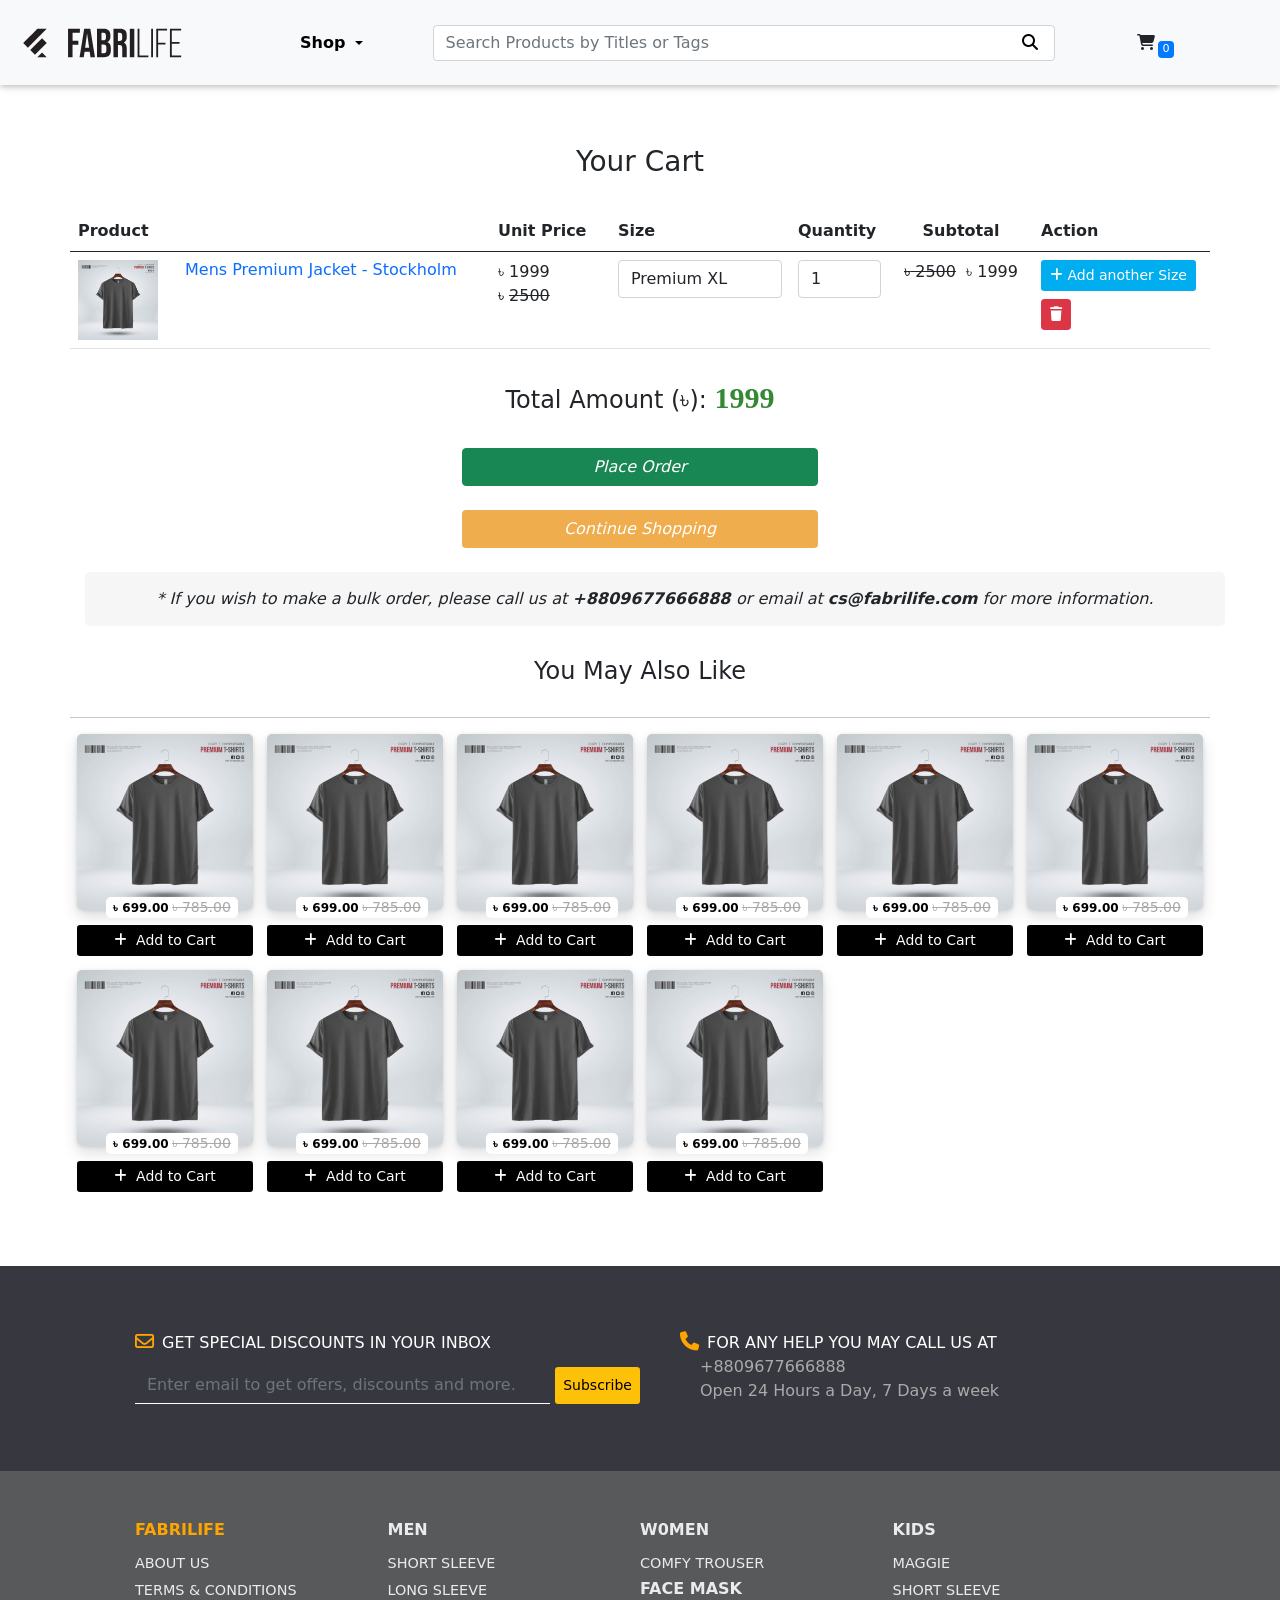
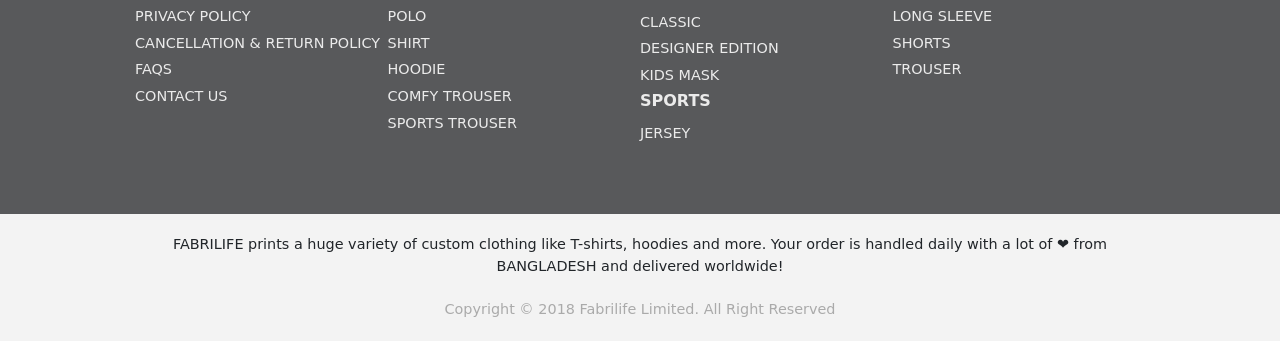
==== cart.html @ a07b7080 "my first project" ====
<!DOCTYPE html>
<html lang="en">
<head>
    <meta charset="UTF-8">
    <meta name="viewport" content="width=device-width, initial-scale=1.0">
    <link rel="stylesheet" href="css/bootstrap.min.css">
    <link rel="stylesheet" href="css/all.min.css">
    <link rel="stylesheet" href="css/style.css">
    <title>Cart</title>
</head>
<body>
    <nav class="navbar navbar-expand-lg navbar-light bg-light">
        <div class="container-fluid">
          <a class="navbar-brand" href="index.html"><img src="Images/fabrilife.svg" alt="logo" width="180px" height="36px"></a>
          <button class="navbar-toggler" type="button" data-bs-toggle="collapse" data-bs-target="#navbarSupportedContent" aria-controls="navbarSupportedContent" aria-expanded="false" aria-label="Toggle navigation">
            <span class="navbar-toggler-icon"></span>
          </button>
          <div class="collapse navbar-collapse" id="navbarSupportedContent">
            <ul class="navbar-nav me-auto mb-2 mb-lg-0">              
              <li class="nav-item dropdown active" >
                <a class="nav-link dropdown-toggle" href="#" id="navbarDropdown" role="button" data-bs-toggle="dropdown" aria-expanded="false">
                    Shop
                </a>
                <ul class="dropdown-menu" aria-labelledby="navbarDropdown">
                    <div class="d-flex">
                        <li>
                          <ul>
                              <li>abcd</li>
                              <li>efgh</li>
                              <li>ijkl</li>
                              <li>mnop</li>
                          </ul>
                        </li>
                        <li style="background-color: #f7f7f7;">
                          <ul>
                              <li>abcd</li>
                              <li>efgh</li>
                              <li>ijkl</li>
                              <li>mnop</li>
                          </ul>
                        </li>
                        <li>
                          <ul>
                              <li>abcd</li>
                              <li>efgh</li>
                              <li>ijkl</li>
                              <li>mnop</li>
                          </ul>
                        </li>
                        <li style="background-color: #f7f7f7;">
                          <ul>
                              <li>abcd</li>
                              <li>efgh</li>
                              <li>ijkl</li>
                              <li>mnop</li>
                          </ul>
                        </li>
                    </div>
                </ul>
              </li>
            </ul>
            <form class="d-flex">
              <input class="form-control me-2" type="search" placeholder="Search Products by Titles or Tags" aria-label="Search">
              <button class="border-0 bg-transparent" type="submit"><i class="fa-solid fa-magnifying-glass"></i></button>
            </form>            
            <button class="btn" type="button"><i class="fa-solid fa-cart-shopping"></i> <span>0</span></button>
          </div>
        </div>
    </nav>
    <section id="cart">
        <div class="container">
            <h3 style="text-align:center;">Your Cart</h3>
            <br>
            <div class="row">
                <table class="cart-table table table-hover table-condensed">
                    <thead>
                        <tr>
                            <th style="width:35%">Product</th>
                            <th style="width:10%">Unit Price</th>
                            <th style="width:15%">Size</th>
                            <th style="width:8%">Quantity</th>
                            <th style="width:12%" class="text-center">Subtotal</th>
                            <th style="width:10%">Action</th>
                        </tr>
                    </thead>
                    <tbody>                                            
                        <tr class="new-designed-element" style="position:relative">
                            <td data-th="Product">
                                <div class="row">
                                    <div class="col-sm-3 xs-product-photo product-photo">
                                        <img class="img-responsive" src="Images/61507e01f2680-square.jpg" width="80" style="background-color:#FFFFFF;">
                                    </div>
                                    <div class="col-sm-9">
                                        <a href=""><h6 class="nomargin" style="text-wrap: wrap;">Mens Premium Jacket - Stockholm</h6></a>
                                    </div>
                                </div>
                            </td>
                            <td data-th="Price" class="Price price-container">
                                <span class="pull-right">৳ 1999</span>
                                <div class="pull-right">
                                    <span style="color:#000">৳</span>
                                    <span style="text-decoration: line-through;" class="cart_item_regular_price">2500</span>
                                    &nbsp;
                                </div>
                            </td>
                            <td data-th="Size">
                                <select class="form-control cartinput-size-select" onchange="updateCart(event);">                                
                                    <option value="M">Premium M</option>
                                    <option value="L">Premium L</option>
                                    <option value="XL" selected="">Premium XL</option>
                                    <option value="2XL">Premium 2XL</option>
                                </select>
                            </td>
                            <td data-th="Quantity">
                                <input type="number" class="form-control cartinput-quantity" onchange="updateCart(event);" value="1">                                
                            </td>
                            <td data-th="Subtotal" class="text-center subtotal-container">
                                <span class="cart_regular_price_field" style="text-decoration: line-through;"><span style="color:#000">৳</span> 2500</span>&nbsp;
                                <span class="cartinput-price">৳ 1999</span>
                            </td>
                            <td class="actions" data-th="">
                                <button class="btn btn-sm cart-buttons products-cart-button mb-2" style="background: #00aeef; color: #FFF; text-wrap: nowrap;"><i class="fa fa-plus"></i> Add another Size </button>
                                <button class="btn btn-danger btn-sm cart-buttons"><i class="fa fa-trash"></i></button>
                            </td>
                        </tr>
                    </tbody>
                </table>
                <div style="text-align:center;">
                    <div>
                        <h4 style="padding-top: 15px;">Total Amount (৳): <del class="prev-total"></del>
                            <span class="checkout-total">1999</span>
                        </h4>
                    </div>
                    <br>
                    <div class="row">
                    <div class="col-sm-4"></div>
                    <div class="col-sm-4">
                    <button type="button" name="button" class="btnproceed btn btn-block btn-success" onclick="popupmodal()">Place Order</button>
                                            <br>
                    <a href="/shop" class="btn btn-block text-white" style="background-color: #f0ad4e;" role="button">Continue  Shopping</a>
                    </div>
                    <div class="col-sm-4"></div>
                    </div>
                </div>
                <br>
                <p class="mt-4" style="font-style:italic;text-align:center; margin: 15px; padding: 15px; background:#f6f6f6; border: 0px solid; border-radius:5px;">* If you wish to make a bulk order, please call us at <span style="font-weight:bold">+8809677666888 </span> or email
                    at <span style="font-weight:bold">cs@fabrilife.com</span> for more information.
                </p><p>
                
                </p>
                <div class="row">
                  <div class="alert-container col-sm-12" style="position:fixed; left:calc(50% - 43%); top: 18%; width:85%"></div>
                </div>
                
            </div>

        </div>
    </section>
    <section id="youMayAlsoKnow">
        <div class="container">
            <div class="row">
                <h4 class="mb-3" style="text-align: center;">You May Also Like</h4>
                <hr class="my-3">
                <div class="col-xl-2 col-lg-3 col-md-4 col-sm-3 col-xs-6">                
                    <div class="home-product">
                        <a class="product-link" href="">
                            <img src="Images/61507e01f2680-square.jpg" width="100%">
                        </a>
                        <div class="product-price">
                            <div>
                                <strong>৳ 699.00</strong> <strike>৳
                                785.00</strike>
                            </div>
                        </div>
                    </div>
                    <button class="add2cartModal related_product_view btn btn-black btn-sm" style="margin-top: 15px; width: 100%" href="/product/71874-mens-urban-edition-premium-full-sleeve-t-shirt-darkness" data-photo="/products/61c08e8cf2cbf-square.jpg" data-productid="71874" data-color="#ffffff" data-title="Mens Urban Edition Premium Full Sleeve T-shirt - Darkness" data-sizes="[&quot;M&quot;,&quot;L&quot;,&quot;XL&quot;,&quot;2XL&quot;]"><i class="fa fa-plus"></i>&nbsp; Add to Cart</button>
                </div>
                <div class="col-xl-2 col-lg-3 col-md-4 col-sm-3 col-xs-6">                
                    <div class="home-product">
                        <a class="product-link" href="">
                            <img src="Images/61507e01f2680-square.jpg" width="100%">
                        </a>
                        <div class="product-price">
                            <div>
                                <strong>৳ 699.00</strong> <strike>৳
                                785.00</strike>
                            </div>
                        </div>
                    </div>
                    <button class="add2cartModal related_product_view btn btn-black btn-sm" style="margin-top: 15px; width: 100%" href="/product/71874-mens-urban-edition-premium-full-sleeve-t-shirt-darkness" data-photo="/products/61c08e8cf2cbf-square.jpg" data-productid="71874" data-color="#ffffff" data-title="Mens Urban Edition Premium Full Sleeve T-shirt - Darkness" data-sizes="[&quot;M&quot;,&quot;L&quot;,&quot;XL&quot;,&quot;2XL&quot;]"><i class="fa fa-plus"></i>&nbsp; Add to Cart</button>
                </div>
                <div class="col-xl-2 col-lg-3 col-md-4 col-sm-3 col-xs-6">                
                    <div class="home-product">
                        <a class="product-link" href="">
                            <img src="Images/61507e01f2680-square.jpg" width="100%">
                        </a>
                        <div class="product-price">
                            <div>
                                <strong>৳ 699.00</strong> <strike>৳
                                785.00</strike>
                            </div>
                        </div>
                    </div>
                    <button class="add2cartModal related_product_view btn btn-black btn-sm" style="margin-top: 15px; width: 100%" href="/product/71874-mens-urban-edition-premium-full-sleeve-t-shirt-darkness" data-photo="/products/61c08e8cf2cbf-square.jpg" data-productid="71874" data-color="#ffffff" data-title="Mens Urban Edition Premium Full Sleeve T-shirt - Darkness" data-sizes="[&quot;M&quot;,&quot;L&quot;,&quot;XL&quot;,&quot;2XL&quot;]"><i class="fa fa-plus"></i>&nbsp; Add to Cart</button>
                </div>
                <div class="col-xl-2 col-lg-3 col-md-4 col-sm-3 col-xs-6">                
                    <div class="home-product">
                        <a class="product-link" href="">
                            <img src="Images/61507e01f2680-square.jpg" width="100%">
                        </a>
                        <div class="product-price">
                            <div>
                                <strong>৳ 699.00</strong> <strike>৳
                                785.00</strike>
                            </div>
                        </div>
                    </div>
                    <button class="add2cartModal related_product_view btn btn-black btn-sm" style="margin-top: 15px; width: 100%" href="/product/71874-mens-urban-edition-premium-full-sleeve-t-shirt-darkness" data-photo="/products/61c08e8cf2cbf-square.jpg" data-productid="71874" data-color="#ffffff" data-title="Mens Urban Edition Premium Full Sleeve T-shirt - Darkness" data-sizes="[&quot;M&quot;,&quot;L&quot;,&quot;XL&quot;,&quot;2XL&quot;]"><i class="fa fa-plus"></i>&nbsp; Add to Cart</button>
                </div>
                <div class="col-xl-2 col-lg-3 col-md-4 col-sm-3 col-xs-6">                
                    <div class="home-product">
                        <a class="product-link" href="">
                            <img src="Images/61507e01f2680-square.jpg" width="100%">
                        </a>
                        <div class="product-price">
                            <div>
                                <strong>৳ 699.00</strong> <strike>৳
                                785.00</strike>
                            </div>
                        </div>
                    </div>
                    <button class="add2cartModal related_product_view btn btn-black btn-sm" style="margin-top: 15px; width: 100%" href="/product/71874-mens-urban-edition-premium-full-sleeve-t-shirt-darkness" data-photo="/products/61c08e8cf2cbf-square.jpg" data-productid="71874" data-color="#ffffff" data-title="Mens Urban Edition Premium Full Sleeve T-shirt - Darkness" data-sizes="[&quot;M&quot;,&quot;L&quot;,&quot;XL&quot;,&quot;2XL&quot;]"><i class="fa fa-plus"></i>&nbsp; Add to Cart</button>
                </div>
                <div class="col-xl-2 col-lg-3 col-md-4 col-sm-3 col-xs-6">                
                    <div class="home-product">
                        <a class="product-link" href="">
                            <img src="Images/61507e01f2680-square.jpg" width="100%">
                        </a>
                        <div class="product-price">
                            <div>
                                <strong>৳ 699.00</strong> <strike>৳
                                785.00</strike>
                            </div>
                        </div>
                    </div>
                    <button class="add2cartModal related_product_view btn btn-black btn-sm" style="margin-top: 15px; width: 100%" href="/product/71874-mens-urban-edition-premium-full-sleeve-t-shirt-darkness" data-photo="/products/61c08e8cf2cbf-square.jpg" data-productid="71874" data-color="#ffffff" data-title="Mens Urban Edition Premium Full Sleeve T-shirt - Darkness" data-sizes="[&quot;M&quot;,&quot;L&quot;,&quot;XL&quot;,&quot;2XL&quot;]"><i class="fa fa-plus"></i>&nbsp; Add to Cart</button>
                </div>
                <div class="col-xl-2 col-lg-3 col-md-4 col-sm-3 col-xs-6">                
                    <div class="home-product">
                        <a class="product-link" href="">
                            <img src="Images/61507e01f2680-square.jpg" width="100%">
                        </a>
                        <div class="product-price">
                            <div>
                                <strong>৳ 699.00</strong> <strike>৳
                                785.00</strike>
                            </div>
                        </div>
                    </div>
                    <button class="add2cartModal related_product_view btn btn-black btn-sm" style="margin-top: 15px; width: 100%" href="/product/71874-mens-urban-edition-premium-full-sleeve-t-shirt-darkness" data-photo="/products/61c08e8cf2cbf-square.jpg" data-productid="71874" data-color="#ffffff" data-title="Mens Urban Edition Premium Full Sleeve T-shirt - Darkness" data-sizes="[&quot;M&quot;,&quot;L&quot;,&quot;XL&quot;,&quot;2XL&quot;]"><i class="fa fa-plus"></i>&nbsp; Add to Cart</button>
                </div>
                <div class="col-xl-2 col-lg-3 col-md-4 col-sm-3 col-xs-6">                
                    <div class="home-product">
                        <a class="product-link" href="">
                            <img src="Images/61507e01f2680-square.jpg" width="100%">
                        </a>
                        <div class="product-price">
                            <div>
                                <strong>৳ 699.00</strong> <strike>৳
                                785.00</strike>
                            </div>
                        </div>
                    </div>
                    <button class="add2cartModal related_product_view btn btn-black btn-sm" style="margin-top: 15px; width: 100%" href="/product/71874-mens-urban-edition-premium-full-sleeve-t-shirt-darkness" data-photo="/products/61c08e8cf2cbf-square.jpg" data-productid="71874" data-color="#ffffff" data-title="Mens Urban Edition Premium Full Sleeve T-shirt - Darkness" data-sizes="[&quot;M&quot;,&quot;L&quot;,&quot;XL&quot;,&quot;2XL&quot;]"><i class="fa fa-plus"></i>&nbsp; Add to Cart</button>
                </div>
                <div class="col-xl-2 col-lg-3 col-md-4 col-sm-3 col-xs-6">                
                    <div class="home-product">
                        <a class="product-link" href="">
                            <img src="Images/61507e01f2680-square.jpg" width="100%">
                        </a>
                        <div class="product-price">
                            <div>
                                <strong>৳ 699.00</strong> <strike>৳
                                785.00</strike>
                            </div>
                        </div>
                    </div>
                    <button class="add2cartModal related_product_view btn btn-black btn-sm" style="margin-top: 15px; width: 100%" href="/product/71874-mens-urban-edition-premium-full-sleeve-t-shirt-darkness" data-photo="/products/61c08e8cf2cbf-square.jpg" data-productid="71874" data-color="#ffffff" data-title="Mens Urban Edition Premium Full Sleeve T-shirt - Darkness" data-sizes="[&quot;M&quot;,&quot;L&quot;,&quot;XL&quot;,&quot;2XL&quot;]"><i class="fa fa-plus"></i>&nbsp; Add to Cart</button>
                </div>
                <div class="col-xl-2 col-lg-3 col-md-4 col-sm-3 col-xs-6">                
                    <div class="home-product">
                        <a class="product-link" href="">
                            <img src="Images/61507e01f2680-square.jpg" width="100%">
                        </a>
                        <div class="product-price">
                            <div>
                                <strong>৳ 699.00</strong> <strike>৳
                                785.00</strike>
                            </div>
                        </div>
                    </div>
                    <button class="add2cartModal related_product_view btn btn-black btn-sm" style="margin-top: 15px; width: 100%" href="/product/71874-mens-urban-edition-premium-full-sleeve-t-shirt-darkness" data-photo="/products/61c08e8cf2cbf-square.jpg" data-productid="71874" data-color="#ffffff" data-title="Mens Urban Edition Premium Full Sleeve T-shirt - Darkness" data-sizes="[&quot;M&quot;,&quot;L&quot;,&quot;XL&quot;,&quot;2XL&quot;]"><i class="fa fa-plus"></i>&nbsp; Add to Cart</button>
                </div>
            </div>
        </div>
    </section>
    

    <footer>
        <div class="footer-container mt-4">
            <div id="footer" class="container-fluid no-margin-padding">
              <div class="row newsletter">
                  <div class="ftbl d-flex">
                      <div class="col-md-6 text-center">
                          <div class="pull-left">
                              <div class="ftbl-text"><i class="fa fa-envelope-o"></i>GET SPECIAL DISCOUNTS IN YOUR INBOX</div>
                              <div class="form-inline pull-left newsletter-form">
                                <input class="form-control mail-subscribe email-submit-input" type="email" name="email" placeholder="Enter email to get offers, discounts and more." required="">
                                <button class="btn btn-sm btn-warning mail-subscribe-btn" type="submit">Subscribe</button>
                              </div>
                          </div>
                      </div>
                      <div class="col-md-6 text-center">
                          <div class="pull-left">
                              <div class="ftbl-text"><i class="fa fa-phone"></i>FOR ANY HELP YOU MAY CALL US AT</div>
                              <div style="text-align: left; color: #aaa; margin-left: 20px">
                                +8809677666888<br>
                                Open 24 Hours a Day, 7 Days a week
                              </div>
                          </div>
                      </div>
                  </div>
              </div>
              <div class="row footer_menu_item">
                  <div class="ftbl">
                      <div class="col-lg-3 col-md-6 col-sm-12 text-left">
                          <div style=" color: orange">FABRILIFE</div>
                          <li class="sub-item-list"><a class="no-style-link" href="/user-specification">ABOUT US</a></li>
                          <li class="sub-item-list"><a class="no-style-link" href="/terms">TERMS &amp; CONDITIONS</a></li>
                          <li class="sub-item-list"><a class="no-style-link" href="/privacy-policy">PRIVACY POLICY</a></li>
                          <li class="sub-item-list"><a class="no-style-link" href="/refund-policy">CANCELLATION &amp; RETURN POLICY</a></li>
                          <li class="sub-item-list"><a class="no-style-link" href="/faq">FAQS</a></li>
                          <li class="sub-item-list"><a class="no-style-link" href="/contact-us">CONTACT US</a></li>
                          <!-- <ul style="margin: 0px; padding: 15px 0 0 0;">
                              <li class="text-center" style="list-style:none; display: inline-block; background: #000; border-radius: .7rem; width: 1.4rem; height: 1.4rem;">
                                  <a class="fabrilife_social" style="color: white;" href="https://www.facebook.com/fabrilife" title="Facebook">
                                     <i class="fa fa-facebook"></i>
                                 </a>
                              </li>
                              <li class="text-center" style="list-style:none; display: inline-block; background: #000; border-radius: .7rem; width: 1.4rem; height: 1.4rem;">
                                  <a class="fabrilife_social" style="color: white;" href="https://twitter.com/fabrilife" title="Twitter">
                                     <i class="fa fa-twitter"></i>
                                 </a>
                              </li>
                              <li class="text-center" style="list-style:none; display: inline-block; background: #000; border-radius: .7rem; width: 1.4rem; height: 1.4rem;">
                                  <a class="fabrilife_social" style="color: white;" href="https://www.youtube.com/channel/UCLooFQFh-FJvbMKIBXQszxQ" title="Google Plus">
                                     <i class="fa fa-youtube"></i>
                                  </a>
                              </li>
                              <li class="text-center" style="list-style:none; display: inline-block; background: #000; border-radius: .7rem; width: 1.4rem; height: 1.4rem;">
                                  <a class="fabrilife_social" style="color: white;" href="https://www.instagram.com/fabrilife" title="Instagram">
                                     <i class="fa fa-instagram"></i>
                                 </a>
                              </li>
                              <li class="text-center" style="list-style:none; display: inline-block; background: #000; border-radius: .7rem; width: 1.4rem; height: 1.4rem;">
                                 <a class="fabrilife_social" style="color: white;" href="https://www.pinterest.com/shajgoj/?eq=shajgoj&amp;etslf=4683" title="Pinterest">
                                    <i class="fa fa-pinterest-p"></i>
                                </a>
                              </li>
                          </ul> -->
                      </div>
                      <div class="col-lg-3 col-md-6 col-sm-12 text-left">
                          <div>MEN</div>
                          <li class="sub-item-list"><a class="no-style-link" href="https://fabrilife.com/shop?refinementList%5Bcats%5D%5B0%5D=Mens%20%3E%20Half%20Sleeve%20T-shirt">SHORT SLEEVE</a></li>
                          <li class="sub-item-list"><a class="no-style-link" href="https://fabrilife.com/shop?refinementList%5Bcats%5D%5B0%5D=Mens%20%3E%20Full%20Sleeve%20T-shirt">LONG SLEEVE</a></li>
                          <li class="sub-item-list"><a class="no-style-link" href="https://fabrilife.com/shop?refinementList%5Bcats%5D%5B0%5D=Mens%20%3E%20Polo%20T-shirt">POLO</a></li>
                          <li class="sub-item-list"><a class="no-style-link" href="https://fabrilife.com/shop?refinementList%5Bcats%5D%5B0%5D=Mens%20%3E%20Shirt">SHIRT</a></li>
                          <li class="sub-item-list"><a class="no-style-link" href="https://fabrilife.com/shop?refinementList%5Bcats%5D%5B0%5D=Mens%20%3E%20Hoodie">HOODIE</a></li>
                          <li class="sub-item-list"><a class="no-style-link" href="https://fabrilife.com/shop?refinementList%5Bcats%5D%5B0%5D=Mens%20%3E%20Comfy%20Trouser">COMFY TROUSER</a></li>
                          <li class="sub-item-list"><a class="no-style-link" href="https://fabrilife.com/shop?refinementList%5Bcats%5D%5B0%5D=Mens%20%3E%20Sports%20Trouser">SPORTS TROUSER</a></li>
                      </div>
                      <div class="col-lg-3 col-md-6 col-sm-12 text-left">
                          <div>W0MEN</div>
                          <li class="sub-item-list"><a class="no-style-link" href="https://fabrilife.com/shop?refinementList%5Bcats%5D%5B0%5D=Womens%20%3E%20Comfy%20Trouser">COMFY TROUSER</a></li>
                          <div style="font-weight: bold; font-size: 1rem;">FACE MASK</div>
                          <li class="sub-item-list"><a class="no-style-link" href="https://fabrilife.com/shop?refinementList%5Bcats%5D%5B0%5D=Face%20Mask%20%3E%20Professional%207%20Layer%20Mask">CLASSIC</a></li>
                          <li class="sub-item-list"><a class="no-style-link" href="https://fabrilife.com/shop?refinementList%5Bcats%5D%5B0%5D=Face%20Mask%20%3E%20Womens%20Designer%20Edition">DESIGNER EDITION</a></li>
                          <li class="sub-item-list"><a class="no-style-link" href="https://fabrilife.com/shop?refinementList%5Bcats%5D%5B0%5D=Face%20Mask%20%3E%20Kids%20Mask">KIDS MASK</a></li>
                          <div style="font-weight: bold; font-size: 1rem;">SPORTS</div>
                          <li class="sub-item-list"><a class="no-style-link" href="https://fabrilife.com/shop?refinementList%5Bcats%5D%5B0%5D=Mens%20%3E%20Half%20Sleeve%20T-shirt%20%3E%20Sports">JERSEY</a></li>
                      </div>
                      <div class="col-lg-3 col-md-6 col-sm-12 text-left">
                          <div>KIDS</div>
                          <li class="sub-item-list"><a class="no-style-link" href="https://fabrilife.com/shop?refinementList%5Bcats%5D%5B0%5D=Kids%20%3E%20Maggie">MAGGIE</a></li>
                          <li class="sub-item-list"><a class="no-style-link" href="https://fabrilife.com/shop?refinementList%5Bcats%5D%5B0%5D=Kids%20%3E%20Half%20Sleeve%20T-shirt">SHORT SLEEVE</a></li>
                          <li class="sub-item-list"><a class="no-style-link" href="https://fabrilife.com/shop?refinementList%5Bcats%5D%5B0%5D=Kids%20%3E%20Full%20Sleeve%20T-shirt">LONG SLEEVE</a></li>
                          <li class="sub-item-list"><a class="no-style-link" href="https://fabrilife.com/shop?refinementList%5Bcats%5D%5B0%5D=Kids%20%3E%20Shorts">SHORTS</a></li>
                          <li class="sub-item-list"><a class="no-style-link" href="https://fabrilife.com/shop?refinementList%5Bcats%5D%5B0%5D=Kids%20%3E%20Trouser">TROUSER</a></li>
                      </div>
                  </div>
              </div>
              <div class="row copyright">
                  <div class="title">
                      FABRILIFE prints a huge variety of custom clothing like T-shirts, hoodies and more. Your order is handled daily with a lot of ❤️️ from BANGLADESH and delivered worldwide!
                      <br>
                      <br>
                      <div>Copyright © 2018 Fabrilife Limited. All Right Reserved</div>
                  </div>
              </div>
            </div>
          </div>
    </footer>
</body>
</html>
---- css/style.css ----
@import url('https://fonts.googleapis.com/css2?family=Fjalla+One&display=swap');
@import url('https://fonts.googleapis.com/css2?family=Rajdhani:wght@300;400;500;600;700&display=swap');
*{
    padding: 0;
    margin: 0;
    box-sizing: border-box;
    
}
a{
    text-decoration: none;
}
li{
    list-style: none;
}
ul{
    padding: 0;
    list-style-type: none;
}
img{
    vertical-align: middle;
}
nav{
    height: 85px;
    box-shadow: 0 0 8px 0 rgba(0,0,0,.4);
    position: fixed;
    z-index: 1000;

    & form.d-flex{
        width: 630px;
        height: 36px;
    }
    & .container-fluid {

        & #navbarSupportedContent {
            justify-content: space-between;            
            & ul{
                margin-right: unset !important;
                & .dropdown .dropdown-toggle {
                    font-size: 1rem;
                    font-weight: bold;
                    color: black;
                    &::after{
                        vertical-align: middle;
                    }
                }
                & .dropdown-menu {top: 60px;}
                & .dropdown-menu li{
                    min-width: 150px;
                    line-height: 16px;
                    padding: 10px 15px;
                    
                    & ul li{
                        padding: 6px 0;
                        &:hover{
                            color: #04aeef;                            
                        }
                        &:first-child {
                            color: #222;
                            text-transform: uppercase;
                            font-weight: 500;
                            padding: 6px 0;
                            font-size: 15px;
                            &:hover{
                                color: #04aeef;                            
                            }
                        }
                    }
                }
            }
            & form {
                position: relative;
                & button {
                    position: absolute;
                    right: 25px;
                    top: 50%;
                    transform: translateY(-50%);
                }
            } 
            & button.btn {
                margin-right: 100px;
                position: relative;
                &
                span {
                    background: #007bff;
                    font-size: .7rem;
                    color: white;
                    padding: 0rem .4em;
                    border-radius: .25rem;
                    right: -7px;
                    position: absolute;
                    bottom: 3px;
                }
            }
        } 

        & .navbar-brand{
            margin-right: 100px;
        }
    }
}
#banner {
    & .item img{
        height: 350px;
    }
}
.body-menu{
    background: #f7f7f7;
    height: 50px;
    overflow: hidden;
    & .body-menu-item{
        display: flex;
        justify-content: space-around;
        & .col-lg-1{background: #f1f1f1;}
        & .skew {
            transform: skewX(-15deg);
            background: #f1f1f1;
            padding: 0 0px 0 20px;
            margin: 0 -7px;
            & .unskew {
                transform: skewX(0deg);
                display: flex;
                line-height: 50px;
                font-weight: 600;
            }
        }
        & .col-lg-2{
            line-height: 50px;
            text-align: center;
            & a {
                color: black;
                font-weight: 400;
            }            
        }
        & .col-lg-3{
            line-height: 50px;
            color: black;
            font-weight: 500;
        }
    }
}
.event_target{
    background: #E0F7FA;
    margin-top: 7px;
    padding: 7px 15px;
}
.campaign{
    height: 85px;
    background: #fcf4e9;
    margin-top: 7px;
    & a{
        height: 100%;
        width: 100%;
        display: flex;
        justify-content: center;
        align-items: center;
        & div{
            font-size: 2.0rem !important;
            text-shadow: 1px 1px #FFF !important;
            color: #cc8119 !important;
            font-family: 'Fjalla One', sans-serif;
        }
    }
}
#category .container .row{
    margin-top: 7px;
    & .col-lg-3{
        padding: 7px;
        & .flex-cat-block .flex-cat-img {
            border-radius: 5px;
            overflow: hidden;
            position: relative;
            & a img{
                width: 100%;
            }
            & .flex-cat-button {
                width: 100%;
                position: absolute;
                top: -3px;
                text-align: center;
                & a {
                    padding: 4px 10px;
                    background: #fff;
                    border-radius: 0px 0px 10px 10px;
                    text-decoration: none;
                    color: black;
                    font-size: 0.7rem;
                    font-weight: 500;
                    box-shadow: 0 5px 15px 0 rgba(37,44,97,.15), 0 2px 4px 0 rgba(93,100,148,.2);
                }
            }
        }
    }
}
#poster{
    margin-top: 60px;
    & .row{
        padding: 7px 0;
        & .col-lg-4 a {
            position: relative;
            & div img{
                width: 100%;
            }
        }
    }    
}
.hero-link {
    position: absolute;
    bottom: 0;
    width: 102%;
    font-size: 1.3rem;
    color: #ffffff;
    text-align: center;
    background: linear-gradient(0deg, rgb(0 0 0 / 60%) 0%, rgb(0 0 0 / 45%) 30%, rgb(0 0 0 / 16%) 66%, rgb(0 0 0 / 0%) 100%);
    height: 75px;
    line-height: 100px;
    font-family: 'Fjalla One', sans-serif;
}
#poster_product{
    margin-top: 60px;
    & .row{
        & div{
            /* padding: 7px; */
        }
        & .col-xl-4 {
            position: relative;
            padding-left: 6px;
        }
        & .col-xl-8{
            flex-wrap: wrap;
            padding-right: 0;
            & .col-lg-3{
                padding: 0 12px 12px 0;
            }
        }
        & .col-lg-3{
            height: fit-content;
            & a div img{
                width: 100%;
            }
            & .home-product {
                border-radius: 5px;
                box-shadow: 0 7px 15px 0 rgb(0 0 0 / 13%), 0 1px 4px 0 rgb(0 0 0 / 11%);
                text-decoration: none;
                position: relative;
                padding: 0;
                /* margin-top: 7px; */
                & .product-info {
                    background: #000000;
                    padding: 3px 10px;
                    position: absolute;
                    bottom: 0;
                    opacity: .6;
                    color: #FFF;
                    display: none;
                    width: 100%;
                    & .product-name {
                        text-align: center;
                        font-size: 14px;
                        line-height: 20px;
                        height: 45px;
                    }
                }
                & .product-price {
                    font-size: 12px;
                    position: absolute;
                    bottom: -8px;
                    color: #000;
                    width: 100%;
                    text-align: center;
                    & div {
                        font-size: 12px;
                        text-align: center;
                        background: white;
                        color: #000;
                        border-radius: 5px;
                        padding: 0px 7px;
                        width: fit-content;
                        margin: 0 auto;
                        & strike {
                            color: #a9a9a9;
                            font-size: 14px;
                        }
                    }
                }
            }
        }
    }
}
#fabric{
    margin-top: 60px;
    & .row{
        align-items: center;
        & .col-lg-8{
            padding: 7px;
            & .comfort{
                margin-left: 10px;
                & .comfort-heading {
                    font-size: 2.5rem;
                }
                & .comfort-subheading {
                    font-size: 1.5rem;
                }            
            }
        }
        & .col-lg-4{
            padding: 7px;
            & a div img{
                width: 100%;
            }
        }
    }
}
#premium{
    margin-top: 60px;
    & .row{
        & .col-lg-12{
            padding: 7px;
            & .shoptop{
                background: #ccf7f1;
                height: 85px;
                position: relative;
                & .hot-container-link {
                    top: 0;
                    left: 0;
                    display: block;
                    overflow: hidden;
                    height: 100%;
                    width: 100%;
                    position: absolute;
                    & .hot-image-title {
                        position: absolute;
                        top: 50%;
                        width: 100%;
                        text-align: center;
                        transform: translateY(-50%);
                        display: flex;
                        flex-direction: column;
                        font-family: 'Fjalla One', sans-serif;
                        text-align: center;
                        & .hot-title {
                            color: #009688 !important;
                            text-shadow: 1px 1px #FFF !important;
                            font-size: .9rem;
                            text-transform: uppercase;
                        }
                        & .hot-topic {
                            color: #009688 !important;
                            text-shadow: 1px 1px #FFF !important;
                            font-size: 2rem;
                        }
                        & .hot-link {
                            color: #009688 !important;
                            text-shadow: 1px 1px #FFF !important;
                            font-size: .9rem;                            
                        }
                    }
                }
            }
        }
    }
}
#footer {
    margin-top: 60px;
    & .newsletter{
        padding: 40px 0;     
        color: var(--lgray);
        background: #37383f;

        .ftbl {
            width: 80%;
            margin: 0 auto;
            padding: 7px;
            display: block;
            column-gap: 40px;

            .col-md-6 {
                margin-bottom: 20px;
                & .pull-left{
                    text-align: left;
                    float: left;
                    width: 100%;
                    & .ftbl-text{                        
                        font-weight: 500;
                        width: 90%;
                        margin-top: 18px;
                        font-size: 1em;
                        color: white;
                        & i{
                            display: inline-block;
                            font: normal normal normal 14px/1 FontAwesome;
                            font-size: inherit;
                            text-rendering: auto;
                            -webkit-font-smoothing: antialiased;
                            -moz-osx-font-smoothing: grayscale;
                            font-size: larger;
                            color: orange;
                            margin-right: 8px;                            
                        }
                        & .fa-envelope-o::before{
                            content: "\f003";
                        }
                    }
                    & .newsletter-form {
                        margin-top: 12px;
                        display: -webkit-box;
                        display: -ms-flexbox;
                        display: flex;                        
                        text-align: left;
                        width: 100%;
                        margin-left: 0px;
                        & .mail-subscribe {
                            margin-right: 5px;
                            min-width: calc(100% - 107px);                            
                            color: #fff;
                            background: transparent;
                            border: 0px;
                            border-bottom: 1px solid white;
                            border-radius: 0px;
                        }
                        & .mail-subscribe-btn {
                            margin-left: 0px;
                            border: 0px;
                        }
                    }
                }
            }
        }
    }
    & .footer_menu_item{        
        background: #58595b;
        color: var(--lgray);
        font-size: .9rem;
        padding: 40px 0;
        & .ftbl {
            width: 80%;
            padding: 7px;
            margin: 0 auto;
            display: flex;
            & .col-lg-3{            
                margin-bottom: 20px;
                & div{                    
                    font-weight: bold;
                    font-size: 1rem;
                    margin-bottom: 8px;
                    color: #ebebeb;
                }
                & .sub-item-list {
                    list-style: none;
                    cursor: pointer;
                    padding-top: 2.5px;
                    padding-bottom: 2.5px;
                    -webkit-transition: 0.3s ease all;
                    transition: 0.3s ease all;
                    &:hover {
                        margin-left: 5px;
                    }
                    &:hover a{                        
                        color: orange;
                    }

                    & a{
                        color: #ebebeb;
                    }
                }
            }
         
        }
    }
    & .copyright{     
        background: #F3F3F3;
        font-size: .9rem;
        text-align: center;
        & .title{            
            width: 80%;
            margin: 0 auto;
            display: block;
            padding: 20px 0;
            & div{
                color: #aaaaaa;
            }
        }
    }
}
/* Shop Page Full CSS */
#shop-content {
    display: flex;
    gap: 1em;
    padding: 1em;

    & .sidebar {
        width: 20%;
        padding: 1em;
        height: calc(100vh - 110px);
        overflow-y: auto;
        background: #f8f8f8;
        text-transform: capitalize;
        transition: 0.2s ease;
    
        h2 {
            font-size: 1.2em;
            margin-bottom: 1em;
        }
    
        ul {            
            font-weight: 400;
            line-height: 1.5;
    
            .ais-RefinementList-item {
                cursor: pointer;
                vertical-align: middle;
                margin-bottom: 4px;
                .level2 {
                    margin-left: 15px;
                    font-weight: bold;
                    font-size: 0.85em;
                }
    
                .level3 {
                    margin-left: 30px;
                    color: #555 !important;
                }
    
                .facet-item {
                    color: #000000;
                    font-size: 0.85em;
                    cursor: pointer;
                    vertical-align: middle;
    
                    /* Checkbox styling */
                    input {
                        vertical-align: middle;
                        cursor: pointer;
                        -webkit-appearance: none;
                        -moz-appearance: none;
                        appearance: none;
                        background-color: rgba(65, 66, 71, 0.08);
                        border: none;
                        height: 1rem;
                        width: 1rem;
                        margin: 0;
                        margin-right: 0.5rem;
                        position: relative;
                        margin-top: -1px;
    
                        /* Add an indicator dot on focus */
                        &:focus::after {
                            background-color: #fff;
                            border-radius: 4px;
                            content: '';
                            height: 4px;
                            left: 50%;
                            position: absolute;
                            top: 50%;
                            transform: translateX(-2px) translateY(-2px);
                            width: 4px;
                        }
                    }
    
                    /* Default style for the checked state of .usual-checkbox */
                    .usual-checkbox {
                        background-color: #00aeef;
    
                        /* Default ::after styling for usual-checkbox */
                        &::after {
                            background-color: #fff;
                            border-radius: 4px;
                            content: '';
                            height: 4px;
                            left: 50%;
                            position: absolute;
                            top: 50%;
                            transform: translateX(-2px) translateY(-2px);
                            width: 4px;
                        }
                    }
    
                    /* Facet count badge styling */
                    .facet-count {
                        margin-left: 7px;
                        padding: 0 6px;
                        background: #e8e8e8;
                        color: #222;
                        font-size: 0.8em;
                        border-radius: 10px;
                        font-weight: normal;
                        float: right;
                        line-height: 1.8;
                    }
    
                    /* Change background color of input when focused */
                    input:focus {
                        background-color: #00aeef;
                    }
                }
            }
        }
    }
    
    & #shop-products {
        width: 80%;
        & .product-filters {
            & #tagbox {
                display: inline-table;
                & .ais-tag-item {
                    background: #e8e8e8;
                    padding: 0px 8px 2px;
                    margin: 0px 4px 4px 0px;
                    font-size: .8em;
                    color: #353535;
                    float: left;
                    cursor: pointer;
                }
                & .header {
                    background: #808080;
                    color: #e8e8e8;
                }
                & .clear {
                    background-color: #00aeef;
                    color: #fff;
                }
            }
        }
        & .product-grid {
            display: flex;            
            flex-wrap: wrap;
            & .product-card {
                margin-top: 5px;
                border-radius: 0px;
                -webkit-transition: 0.1s ease-in;
                transition: 0.1s ease-in;
                height: auto;
                overflow: hidden;
                box-shadow: 0px 0px 5px 3px #efefef;
                border: none;
                cursor: pointer;
                position: relative;
                & a .gallerythumbWrapperLoaded {
                    background: #FFF !important;
                    transition: opacity 0.8s ease;
                    & img{                            
                        background-color: #ffffff;
                        min-height: 13vw;
                    }
                    & .gallerythumb {
                        /* opacity: 0; */
                    }
                    & .gallerythumbLoaded {
                        opacity: 1;
                    }
                    & h6 {                            
                        padding: 0px 10px;
                        font-size: 1rem;
                        white-space: nowrap;
                        line-height: 1.5rem;
                        margin-top: 0px;
                        height: 1.5rem;                            
                        text-align: center;
                        color: #000;
                        padding: 0px 15px;
                    }
                    & .card-text {
                        text-align: center;
                        color: #000;
                        font-size: 1.2rem;
                        margin-bottom: 1rem;
                        & span:first-child{                                
                            font-size: .8em;
                            color: gray;
                        }
                        & span:last-child{                                
                            text-decoration: line-through;
                            color: red;
                            font-size: 1rem;
                        }
                    }
                    & .like-box-gallery {
                        color: #ff005a;
                        position: absolute;
                        top: 3px;
                        width: 100%;
                        float: right;
                        text-align: right;
                        padding-right: 5px;
                        & span{                                
                            display: none;
                            background: #ff005a;
                            padding: 1px 5px 1px 5px;
                            font-size: .7rem;
                            color: #FFF;
                            border-top-left-radius: 5px;
                            border-bottom-left-radius: 5px;
                        }
                    }
                }
                & .discounted_amount {
                    background: #333333;
                    width: fit-content;
                    margin-left: auto;
                    color: #FFF;
                    margin-right: auto;
                    font-size: .8rem;
                    line-height: 1.3rem;
                    position: absolute;
                    left: 0;
                    right: 0;
                    & span {
                        margin: 0px 7px 0px 7px;
                    }
                }
                & .products-cart-button {
                    width: 100%;
                    text-align: center;
                    background: #333333;
                    padding-top: 5px;
                    padding-bottom: 5px;
                    border: none;
                    cursor: pointer;
                    font-weight: 500;
                    font-size: 13px;
                    color: #FFF;
                    position: relative;
                    -webkit-transition: .3s ease;
                    transition: .3s ease;
                    & .products-cart-button-loader {
                        font-size: .8rem !important;
                        line-height: 1rem;
                        padding: 0px !important;
                        color: #818a91;
                    }
                }
                & .sale {
                    position: absolute;
                    top: 0px;
                    right: 0px;
                    color: #FFF;
                    background: #f44336;
                    font-size: 0.8rem;
                    line-height: 1.3rem;
                    /* border-bottom-left-radius: 7px; */
                    & span {
                        margin: 0px 15px;
                    }
                }
                & .free_delivery {
                    position: absolute;
                    top: 0px;
                    left: 0px;
                    color: #fff;
                    background: #000000;
                    font-size: 0.8rem;
                    line-height: 1.3rem;
                    padding: 0px 10px 0 5px;
                    font-style: italic;
                    & img {
                        height: 18px;
                        margin-top: -4px;
                        transform: skew(-12deg) rotate(0deg);
                        -webkit-transform: skew(-12deg) rotate(0deg);
                        -moz-transform: skew(-12deg) rotate(0deg);
                    }
                }

            }
        }
    }
    
}
#cart{
    margin-top: 60px;
    & .container{
        & h3 {

        }
        & .row{
            & table{
               & tr{
                 & .action{
                 }
                }
            }
            & div h4 .checkout-total {
                color: #348934;
                font-weight: bold;
                font-family: "Ubuntu";
                font-size: 30px;
            }
            & div .col-sm-4 .btn-block {
                display: block;
                width: 100%;
                font-weight: 400;
                font-style: italic;
            }
        }
    }
}
#youMayAlsoKnow{
    & .col-lg-3{
        padding: 0 7px 14px;
        position: relative;
        & .home-product {
            overflow: hidden;
            border-radius: 5px;
            box-shadow: 0 7px 15px 0 rgb(0 0 0 / 13%), 0 1px 4px 0 rgb(0 0 0 / 11%);
            text-decoration: none;
            & img{
                transition: transform 0.3s ease;
                &:hover {
                    transform: scale(1.1); /* Scale up the image by 1.2 times */
                }
            }
            & .product-price {
                font-size: 12px;
                text-align: center;
                position: absolute;
                bottom: 52px;
                color: #000;
                width: 100%;
                & div {
                    font-size: 12px;
                    text-align: center;
                    background: white;
                    color: #000;
                    border-radius: 5px;
                    padding: 0px 7px;
                    width: fit-content;
                    margin: 0 auto;
                    & strike {
                        color: #a9a9a9;
                        font-size: 14px;
                    }
                }
            }
        }
        & .add2cartModal {
            background: #000;
            color: #FFF;            
            margin-top: 15px;
            width: 100%;
        }
    }
}
#details{
    font-family: 'Rajdhani', sans-serif;    
    & .row {
        /* Styling for the main image */
        .main-carousel .item img {
            width: 100%;
            height: auto;
            border-radius: 5px;
        }
        /* Styling for the thumbnails */
        .thumbnail-carousel .item img {
            width: 100px;
            height: auto;
            cursor: pointer;
            opacity: 0.6;
            transition: opacity 0.3s ease;
        }
        .thumbnail-carousel .item.active img,
        .thumbnail-carousel .item:hover img {
            opacity: 1;
        }
        /* Center thumbnail carousel */
        .thumbnail-carousel {
            display: flex;
            justify-content: center;
            margin-top: 10px;
        }
        & .btnAddToCart {
            width: auto;
            margin-left: 20px;
            color: #FFF;
            border: none;
            padding: 0.4rem 5rem;
            outline-offset: -2px;
            outline: 1px dotted !important;
            background-color: #111;
            font-style: italic;
            font-size: 15px;
            &:hover, &:focus {
                box-shadow: none;
            }
        }
        & .product-related{
            & h5{                
                font-family: 'Rajdhani', sans-serif;
                color: #000;
                margin-bottom: 1.1rem;
            }
            & .hr {
                margin-top: 0;
                border-top: 1px solid #000;
                display: block;
                margin-bottom: 20px;
            }
            & .row{
                margin: -7px; 
                padding: 0px;
                & div a{
                    text-decoration: none;
                    color: black;
                    & img{
                        width: 170px;
                    }
                }
                & .product-related-desp{
                    margin-left: 20px;
                    
                }
            }

        }
        & .details_content{
            & .tiny-margin{
                margin-bottom: 1.1rem;
            }
            & .priceDiv{
                & p{ 
                    font-family:Arial, Helvetica, sans-serif
                    & span:first-child{
                        color:#949494;
                        font-size: 15px
                    }
                    & span:last-child{
                        color: #000000;
                        font-weight: bold;
                        font-size: 25px;
                    }
                }
            }
            & .sizes{
                & strong{                    
                    width: 80px;
                    line-height: 36px;
                    font-family: 'Rajdhani', sans-serif;
                }
                & ul div{
                    display: block;
                    float: left;
                    width: 100%;
                    transition: 0.3s ease-in-out;
                    & .size-selector {
                        width: auto;
                        min-width: 60px;
                        padding: 5px;
                        text-align: center;
                        margin: 0px 10px 5px 0 !important;
                        background-color: #fff;
                        border: 1px solid #9e9e9e;
                        font-size: 14px;
                        cursor: pointer;
                        -webkit-transition: 0.4s ease-in-out;
                        transition: 0.1s ease-in-out;
                        border-radius: 0px !Important;
                    }
                    & .size-selector-selected {
                        width: auto;
                        min-width: 60px;
                        padding: 5px;
                        text-align: center;
                        margin: 0px 10px 5px 0 !important;
                        background-color: #000000;
                        border: 1px solid #9e9e9e;
                        color: #FFF;
                        font-size: 14px;
                        cursor: pointer;
                        -webkit-transition: 0.4s ease-in-out;
                        transition: 0.1s ease-in-out;
                        border-radius: 0px !Important;
                    }
                }
            }
            & .no-size-selected{            
                background: unset;
                padding: 0px;
                font-size: .9rem;
            }
            & .add2cartContainer {
                display: block;
                margin-top: 20px;
                & .number-input {
                    display: inline-flex;
                    border: 1px solid #a1a1a1;
                    & button {
                        outline: none;
                        -webkit-appearance: none;
                        background-color: transparent;
                        border: none;
                        align-items: center;
                        justify-content: center;
                        width: 2rem;
                        height: 2rem;
                        cursor: pointer;
                        margin: 0;
                        position: relative;
                        box-shadow: none;
                        font-size: 12px;
                        background: #FFF;
                        color: #000;
                        outline: none !important;
                    }
                    & input[type=number] {
                        max-width: 4rem;
                        padding: 0.5rem;
                        border: none;
                        font-size: 1rem;
                        height: 2rem;
                        text-align: center;
                    }
                }
            }            
            & .order_btn{
                padding: 0.4rem 10rem;
                margin-left: 0;
                background-color: green;
            }
            & .self-product-description{
                padding: 0 0 15px 0;
            }
        }
    }
}
#checkout{
    margin-top: 60px;
    & .container .row .col-lg-6 form{
        & .payment-method-selector {
            margin-left: 0px;
            padding-left: 0px;
            margin-top: 10px;
            line-height: 60px;
            width: 190px;
            padding: 5px;
            border-radius: 5px;
            height: 75px;
            border: 1px solid #ffffff;
            transition: .3s ease;
            box-shadow: 0px 0px 5px 0px #9f9f9f;
            max-width: 48%;
            position: relative;
            & label {
                line-height: 60px;
                & .payment-method-radio {
                }
                & .payment-method-logo {
                    position: absolute;
                    width: 80%;
                    top: calc(50% - 22px);
                    left: 26px;
                }
            } 
        }
        & .payment-confirm{
            width: 100%;
            border-radius: 0;
            outline: 1px white dotted;
            outline-offset: -2px;
            font-style: italic;
        }
    }
}
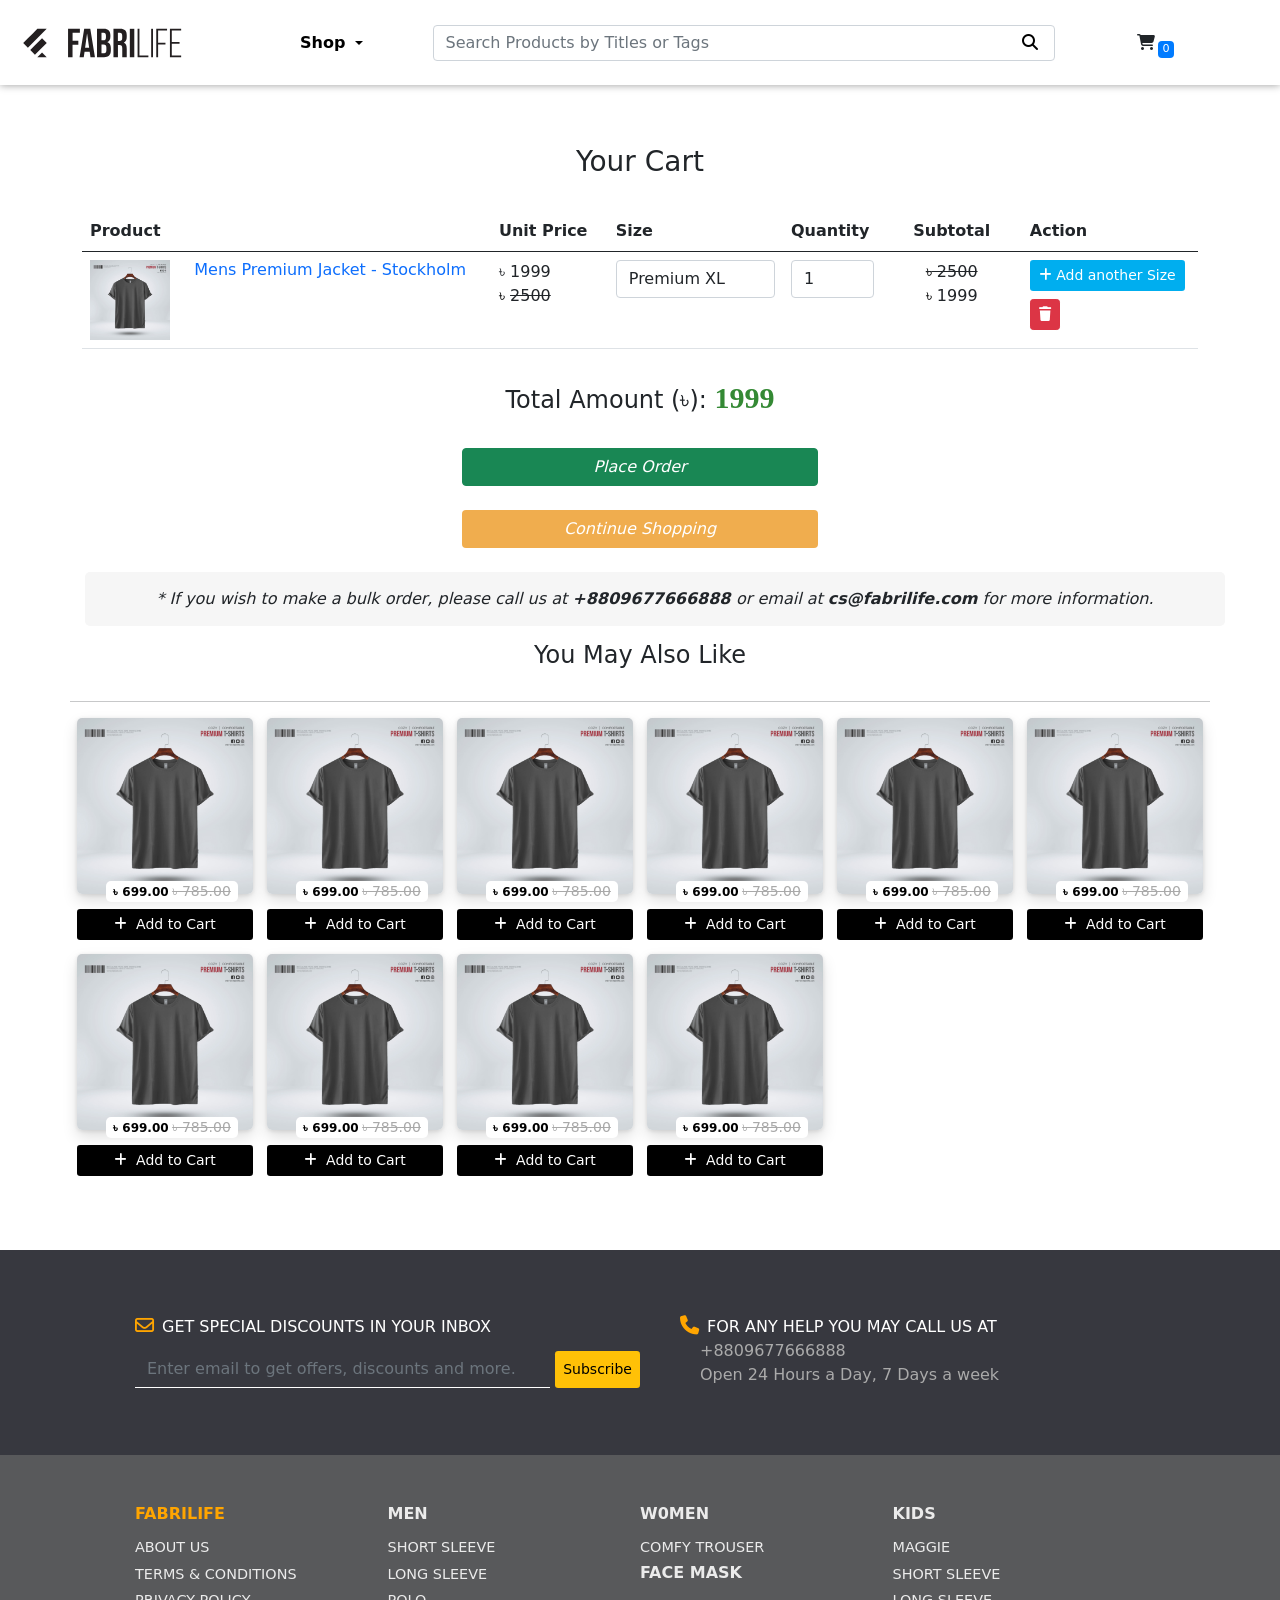
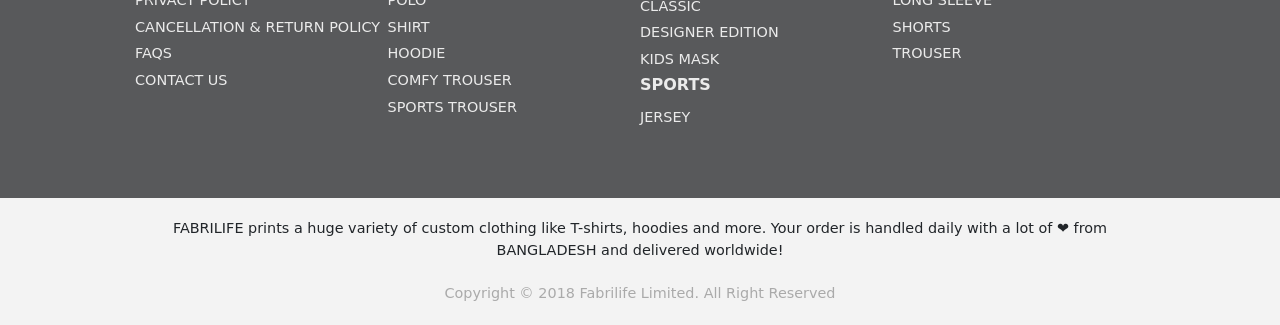
==== commit c93b7f0f: "responsive complete" ====
--- a/cart.html
+++ b/cart.html
@@ -5,23 +5,26 @@
     <meta name="viewport" content="width=device-width, initial-scale=1.0">
     <link rel="stylesheet" href="css/bootstrap.min.css">
     <link rel="stylesheet" href="css/all.min.css">
-    <link rel="stylesheet" href="css/style.css">
+    <link rel="stylesheet" href="css/style.css">    
+    <link rel="stylesheet" href="css/responsive.css">
     <title>Cart</title>
 </head>
 <body>
-    <nav class="navbar navbar-expand-lg navbar-light bg-light">
-        <div class="container-fluid">
+    <nav class="navbar navbar-expand-lg navbar-light bg-white">
+        <div class="container-fluid bg-white">
           <a class="navbar-brand" href="index.html"><img src="Images/fabrilife.svg" alt="logo" width="180px" height="36px"></a>
-          <button class="navbar-toggler" type="button" data-bs-toggle="collapse" data-bs-target="#navbarSupportedContent" aria-controls="navbarSupportedContent" aria-expanded="false" aria-label="Toggle navigation">
+          <button class="navbar-toggler" type="button" data-bs-toggle="collapse" data-bs-target="#dropdown_mobile" aria-controls="navbarSupportedContent" aria-expanded="false">
             <span class="navbar-toggler-icon"></span>
           </button>
-          <div class="collapse navbar-collapse" id="navbarSupportedContent">
+          <a class="order-3 me-1 d-none-width ms-auto" href="cart.html"><button class="btn" type="button"><i class="fa-solid fa-cart-shopping"></i> <span>0</span></button></a>
+          <button class="border-0 bg-transparent order-4 d-none-width me-2" onclick="toggleForm()"><i class="fa-solid fa-magnifying-glass"></i></button>
+          <div class="navbar-collapse" id="navbarSupportedContent">
             <ul class="navbar-nav me-auto mb-2 mb-lg-0">              
               <li class="nav-item dropdown active" >
-                <a class="nav-link dropdown-toggle" href="#" id="navbarDropdown" role="button" data-bs-toggle="dropdown" aria-expanded="false">
+                <a class="nav-link dropdown-toggle d-none-mobile" href="#" id="navbarDropdown" role="button" data-bs-toggle="dropdown" aria-expanded="false">
                     Shop
                 </a>
-                <ul class="dropdown-menu" aria-labelledby="navbarDropdown">
+                <ul class="dropdown-menu" aria-labelledby="navbarDropdown" id="dropdown_mobile">
                     <div class="d-flex">
                         <li>
                           <ul>
@@ -59,11 +62,11 @@
                 </ul>
               </li>
             </ul>
-            <form class="d-flex">
+            <form class="d-flex search-form" id="searchForm">
               <input class="form-control me-2" type="search" placeholder="Search Products by Titles or Tags" aria-label="Search">
               <button class="border-0 bg-transparent" type="submit"><i class="fa-solid fa-magnifying-glass"></i></button>
-            </form>            
-            <button class="btn" type="button"><i class="fa-solid fa-cart-shopping"></i> <span>0</span></button>
+            </form>     
+            <a href="cart.html"><button class="btn d-none-mobile" type="button"><i class="fa-solid fa-cart-shopping"></i> <span>0</span></button></a>
           </div>
         </div>
     </nav>
@@ -72,59 +75,61 @@
             <h3 style="text-align:center;">Your Cart</h3>
             <br>
             <div class="row">
-                <table class="cart-table table table-hover table-condensed">
-                    <thead>
-                        <tr>
-                            <th style="width:35%">Product</th>
-                            <th style="width:10%">Unit Price</th>
-                            <th style="width:15%">Size</th>
-                            <th style="width:8%">Quantity</th>
-                            <th style="width:12%" class="text-center">Subtotal</th>
-                            <th style="width:10%">Action</th>
-                        </tr>
-                    </thead>
-                    <tbody>                                            
-                        <tr class="new-designed-element" style="position:relative">
-                            <td data-th="Product">
-                                <div class="row">
-                                    <div class="col-sm-3 xs-product-photo product-photo">
-                                        <img class="img-responsive" src="Images/61507e01f2680-square.jpg" width="80" style="background-color:#FFFFFF;">
+                <div class="table-responsive">
+                    <table class="cart-table table table-hover table-condensed">
+                        <thead>
+                            <tr>
+                                <th style="width:35%">Product</th>
+                                <th style="width:10%">Unit Price</th>
+                                <th style="width:15%">Size</th>
+                                <th style="width:8%">Quantity</th>
+                                <th style="width:12%" class="text-center">Subtotal</th>
+                                <th style="width:10%">Action</th>
+                            </tr>
+                        </thead>
+                        <tbody>                                            
+                            <tr class="new-designed-element" style="position:relative">
+                                <td data-th="Product">
+                                    <div class="row">
+                                        <div class="col-sm-3 xs-product-photo product-photo">
+                                            <img class="img-responsive" src="Images/61507e01f2680-square.jpg" width="80" style="background-color:#FFFFFF;">
+                                        </div>
+                                        <div class="col-sm-9">
+                                            <a href=""><h6 class="nomargin" style="text-wrap: wrap;">Mens Premium Jacket - Stockholm</h6></a>
+                                        </div>
                                     </div>
-                                    <div class="col-sm-9">
-                                        <a href=""><h6 class="nomargin" style="text-wrap: wrap;">Mens Premium Jacket - Stockholm</h6></a>
+                                </td>
+                                <td data-th="Price" class="Price price-container">
+                                    <span class="pull-right">৳ 1999</span>
+                                    <div class="pull-right">
+                                        <span style="color:#000">৳</span>
+                                        <span style="text-decoration: line-through;" class="cart_item_regular_price">2500</span>
+                                        &nbsp;
                                     </div>
-                                </div>
-                            </td>
-                            <td data-th="Price" class="Price price-container">
-                                <span class="pull-right">৳ 1999</span>
-                                <div class="pull-right">
-                                    <span style="color:#000">৳</span>
-                                    <span style="text-decoration: line-through;" class="cart_item_regular_price">2500</span>
-                                    &nbsp;
-                                </div>
-                            </td>
-                            <td data-th="Size">
-                                <select class="form-control cartinput-size-select" onchange="updateCart(event);">                                
-                                    <option value="M">Premium M</option>
-                                    <option value="L">Premium L</option>
-                                    <option value="XL" selected="">Premium XL</option>
-                                    <option value="2XL">Premium 2XL</option>
-                                </select>
-                            </td>
-                            <td data-th="Quantity">
-                                <input type="number" class="form-control cartinput-quantity" onchange="updateCart(event);" value="1">                                
-                            </td>
-                            <td data-th="Subtotal" class="text-center subtotal-container">
-                                <span class="cart_regular_price_field" style="text-decoration: line-through;"><span style="color:#000">৳</span> 2500</span>&nbsp;
-                                <span class="cartinput-price">৳ 1999</span>
-                            </td>
-                            <td class="actions" data-th="">
-                                <button class="btn btn-sm cart-buttons products-cart-button mb-2" style="background: #00aeef; color: #FFF; text-wrap: nowrap;"><i class="fa fa-plus"></i> Add another Size </button>
-                                <button class="btn btn-danger btn-sm cart-buttons"><i class="fa fa-trash"></i></button>
-                            </td>
-                        </tr>
-                    </tbody>
-                </table>
+                                </td>
+                                <td data-th="Size" class="sizes">
+                                    <select class="form-control cartinput-size-select" onchange="updateCart(event);">                                
+                                        <option value="M">Premium M</option>
+                                        <option value="L">Premium L</option>
+                                        <option value="XL" selected="">Premium XL</option>
+                                        <option value="2XL">Premium 2XL</option>
+                                    </select>
+                                </td>
+                                <td data-th="Quantity">
+                                    <input type="number" class="form-control cartinput-quantity" onchange="updateCart(event);" value="1">                                
+                                </td>
+                                <td data-th="Subtotal" class="text-center subtotal-container">
+                                    <span class="cart_regular_price_field" style="text-decoration: line-through;"><span style="color:#000">৳</span> 2500</span><br>
+                                    <span class="cartinput-price"><span style="color:#000">৳</span> 1999</span>
+                                </td>
+                                <td class="actions" data-th="">
+                                    <button class="btn btn-sm cart-buttons products-cart-button mb-2" style="background: #00aeef; color: #FFF; text-wrap: nowrap;"><i class="fa fa-plus"></i> Add another Size </button>
+                                    <button class="btn btn-danger btn-sm cart-buttons"><i class="fa fa-trash"></i></button>
+                                </td>
+                            </tr>
+                        </tbody>
+                    </table>                    
+                </div>
                 <div style="text-align:center;">
                     <div>
                         <h4 style="padding-top: 15px;">Total Amount (৳): <del class="prev-total"></del>
@@ -145,8 +150,6 @@
                 <br>
                 <p class="mt-4" style="font-style:italic;text-align:center; margin: 15px; padding: 15px; background:#f6f6f6; border: 0px solid; border-radius:5px;">* If you wish to make a bulk order, please call us at <span style="font-weight:bold">+8809677666888 </span> or email
                     at <span style="font-weight:bold">cs@fabrilife.com</span> for more information.
-                </p><p>
-                
                 </p>
                 <div class="row">
                   <div class="alert-container col-sm-12" style="position:fixed; left:calc(50% - 43%); top: 18%; width:85%"></div>
@@ -161,133 +164,133 @@
             <div class="row">
                 <h4 class="mb-3" style="text-align: center;">You May Also Like</h4>
                 <hr class="my-3">
-                <div class="col-xl-2 col-lg-3 col-md-4 col-sm-3 col-xs-6">                
-                    <div class="home-product">
-                        <a class="product-link" href="">
-                            <img src="Images/61507e01f2680-square.jpg" width="100%">
-                        </a>
-                        <div class="product-price">
-                            <div>
-                                <strong>৳ 699.00</strong> <strike>৳
-                                785.00</strike>
-                            </div>
-                        </div>
-                    </div>
-                    <button class="add2cartModal related_product_view btn btn-black btn-sm" style="margin-top: 15px; width: 100%" href="/product/71874-mens-urban-edition-premium-full-sleeve-t-shirt-darkness" data-photo="/products/61c08e8cf2cbf-square.jpg" data-productid="71874" data-color="#ffffff" data-title="Mens Urban Edition Premium Full Sleeve T-shirt - Darkness" data-sizes="[&quot;M&quot;,&quot;L&quot;,&quot;XL&quot;,&quot;2XL&quot;]"><i class="fa fa-plus"></i>&nbsp; Add to Cart</button>
-                </div>
-                <div class="col-xl-2 col-lg-3 col-md-4 col-sm-3 col-xs-6">                
-                    <div class="home-product">
-                        <a class="product-link" href="">
-                            <img src="Images/61507e01f2680-square.jpg" width="100%">
-                        </a>
-                        <div class="product-price">
-                            <div>
-                                <strong>৳ 699.00</strong> <strike>৳
-                                785.00</strike>
-                            </div>
-                        </div>
-                    </div>
-                    <button class="add2cartModal related_product_view btn btn-black btn-sm" style="margin-top: 15px; width: 100%" href="/product/71874-mens-urban-edition-premium-full-sleeve-t-shirt-darkness" data-photo="/products/61c08e8cf2cbf-square.jpg" data-productid="71874" data-color="#ffffff" data-title="Mens Urban Edition Premium Full Sleeve T-shirt - Darkness" data-sizes="[&quot;M&quot;,&quot;L&quot;,&quot;XL&quot;,&quot;2XL&quot;]"><i class="fa fa-plus"></i>&nbsp; Add to Cart</button>
-                </div>
-                <div class="col-xl-2 col-lg-3 col-md-4 col-sm-3 col-xs-6">                
-                    <div class="home-product">
-                        <a class="product-link" href="">
-                            <img src="Images/61507e01f2680-square.jpg" width="100%">
-                        </a>
-                        <div class="product-price">
-                            <div>
-                                <strong>৳ 699.00</strong> <strike>৳
-                                785.00</strike>
-                            </div>
-                        </div>
-                    </div>
-                    <button class="add2cartModal related_product_view btn btn-black btn-sm" style="margin-top: 15px; width: 100%" href="/product/71874-mens-urban-edition-premium-full-sleeve-t-shirt-darkness" data-photo="/products/61c08e8cf2cbf-square.jpg" data-productid="71874" data-color="#ffffff" data-title="Mens Urban Edition Premium Full Sleeve T-shirt - Darkness" data-sizes="[&quot;M&quot;,&quot;L&quot;,&quot;XL&quot;,&quot;2XL&quot;]"><i class="fa fa-plus"></i>&nbsp; Add to Cart</button>
-                </div>
-                <div class="col-xl-2 col-lg-3 col-md-4 col-sm-3 col-xs-6">                
-                    <div class="home-product">
-                        <a class="product-link" href="">
-                            <img src="Images/61507e01f2680-square.jpg" width="100%">
-                        </a>
-                        <div class="product-price">
-                            <div>
-                                <strong>৳ 699.00</strong> <strike>৳
-                                785.00</strike>
-                            </div>
-                        </div>
-                    </div>
-                    <button class="add2cartModal related_product_view btn btn-black btn-sm" style="margin-top: 15px; width: 100%" href="/product/71874-mens-urban-edition-premium-full-sleeve-t-shirt-darkness" data-photo="/products/61c08e8cf2cbf-square.jpg" data-productid="71874" data-color="#ffffff" data-title="Mens Urban Edition Premium Full Sleeve T-shirt - Darkness" data-sizes="[&quot;M&quot;,&quot;L&quot;,&quot;XL&quot;,&quot;2XL&quot;]"><i class="fa fa-plus"></i>&nbsp; Add to Cart</button>
-                </div>
-                <div class="col-xl-2 col-lg-3 col-md-4 col-sm-3 col-xs-6">                
-                    <div class="home-product">
-                        <a class="product-link" href="">
-                            <img src="Images/61507e01f2680-square.jpg" width="100%">
-                        </a>
-                        <div class="product-price">
-                            <div>
-                                <strong>৳ 699.00</strong> <strike>৳
-                                785.00</strike>
-                            </div>
-                        </div>
-                    </div>
-                    <button class="add2cartModal related_product_view btn btn-black btn-sm" style="margin-top: 15px; width: 100%" href="/product/71874-mens-urban-edition-premium-full-sleeve-t-shirt-darkness" data-photo="/products/61c08e8cf2cbf-square.jpg" data-productid="71874" data-color="#ffffff" data-title="Mens Urban Edition Premium Full Sleeve T-shirt - Darkness" data-sizes="[&quot;M&quot;,&quot;L&quot;,&quot;XL&quot;,&quot;2XL&quot;]"><i class="fa fa-plus"></i>&nbsp; Add to Cart</button>
-                </div>
-                <div class="col-xl-2 col-lg-3 col-md-4 col-sm-3 col-xs-6">                
-                    <div class="home-product">
-                        <a class="product-link" href="">
-                            <img src="Images/61507e01f2680-square.jpg" width="100%">
-                        </a>
-                        <div class="product-price">
-                            <div>
-                                <strong>৳ 699.00</strong> <strike>৳
-                                785.00</strike>
-                            </div>
-                        </div>
-                    </div>
-                    <button class="add2cartModal related_product_view btn btn-black btn-sm" style="margin-top: 15px; width: 100%" href="/product/71874-mens-urban-edition-premium-full-sleeve-t-shirt-darkness" data-photo="/products/61c08e8cf2cbf-square.jpg" data-productid="71874" data-color="#ffffff" data-title="Mens Urban Edition Premium Full Sleeve T-shirt - Darkness" data-sizes="[&quot;M&quot;,&quot;L&quot;,&quot;XL&quot;,&quot;2XL&quot;]"><i class="fa fa-plus"></i>&nbsp; Add to Cart</button>
-                </div>
-                <div class="col-xl-2 col-lg-3 col-md-4 col-sm-3 col-xs-6">                
-                    <div class="home-product">
-                        <a class="product-link" href="">
-                            <img src="Images/61507e01f2680-square.jpg" width="100%">
-                        </a>
-                        <div class="product-price">
-                            <div>
-                                <strong>৳ 699.00</strong> <strike>৳
-                                785.00</strike>
-                            </div>
-                        </div>
-                    </div>
-                    <button class="add2cartModal related_product_view btn btn-black btn-sm" style="margin-top: 15px; width: 100%" href="/product/71874-mens-urban-edition-premium-full-sleeve-t-shirt-darkness" data-photo="/products/61c08e8cf2cbf-square.jpg" data-productid="71874" data-color="#ffffff" data-title="Mens Urban Edition Premium Full Sleeve T-shirt - Darkness" data-sizes="[&quot;M&quot;,&quot;L&quot;,&quot;XL&quot;,&quot;2XL&quot;]"><i class="fa fa-plus"></i>&nbsp; Add to Cart</button>
-                </div>
-                <div class="col-xl-2 col-lg-3 col-md-4 col-sm-3 col-xs-6">                
-                    <div class="home-product">
-                        <a class="product-link" href="">
-                            <img src="Images/61507e01f2680-square.jpg" width="100%">
-                        </a>
-                        <div class="product-price">
-                            <div>
-                                <strong>৳ 699.00</strong> <strike>৳
-                                785.00</strike>
-                            </div>
-                        </div>
-                    </div>
-                    <button class="add2cartModal related_product_view btn btn-black btn-sm" style="margin-top: 15px; width: 100%" href="/product/71874-mens-urban-edition-premium-full-sleeve-t-shirt-darkness" data-photo="/products/61c08e8cf2cbf-square.jpg" data-productid="71874" data-color="#ffffff" data-title="Mens Urban Edition Premium Full Sleeve T-shirt - Darkness" data-sizes="[&quot;M&quot;,&quot;L&quot;,&quot;XL&quot;,&quot;2XL&quot;]"><i class="fa fa-plus"></i>&nbsp; Add to Cart</button>
-                </div>
-                <div class="col-xl-2 col-lg-3 col-md-4 col-sm-3 col-xs-6">                
-                    <div class="home-product">
-                        <a class="product-link" href="">
-                            <img src="Images/61507e01f2680-square.jpg" width="100%">
-                        </a>
-                        <div class="product-price">
-                            <div>
-                                <strong>৳ 699.00</strong> <strike>৳
-                                785.00</strike>
-                            </div>
-                        </div>
-                    </div>
-                    <button class="add2cartModal related_product_view btn btn-black btn-sm" style="margin-top: 15px; width: 100%" href="/product/71874-mens-urban-edition-premium-full-sleeve-t-shirt-darkness" data-photo="/products/61c08e8cf2cbf-square.jpg" data-productid="71874" data-color="#ffffff" data-title="Mens Urban Edition Premium Full Sleeve T-shirt - Darkness" data-sizes="[&quot;M&quot;,&quot;L&quot;,&quot;XL&quot;,&quot;2XL&quot;]"><i class="fa fa-plus"></i>&nbsp; Add to Cart</button>
-                </div>
-                <div class="col-xl-2 col-lg-3 col-md-4 col-sm-3 col-xs-6">                
+                <div class="col-xl-2 col-lg-3 col-md-4 col-sm-3 col-6">                
+                    <div class="home-product">
+                        <a class="product-link" href="">
+                            <img src="Images/61507e01f2680-square.jpg" width="100%">
+                        </a>
+                        <div class="product-price">
+                            <div>
+                                <strong>৳ 699.00</strong> <strike>৳
+                                785.00</strike>
+                            </div>
+                        </div>
+                    </div>
+                    <button class="add2cartModal related_product_view btn btn-black btn-sm" style="margin-top: 15px; width: 100%" href="/product/71874-mens-urban-edition-premium-full-sleeve-t-shirt-darkness" data-photo="/products/61c08e8cf2cbf-square.jpg" data-productid="71874" data-color="#ffffff" data-title="Mens Urban Edition Premium Full Sleeve T-shirt - Darkness" data-sizes="[&quot;M&quot;,&quot;L&quot;,&quot;XL&quot;,&quot;2XL&quot;]"><i class="fa fa-plus"></i>&nbsp; Add to Cart</button>
+                </div>
+                <div class="col-xl-2 col-lg-3 col-md-4 col-sm-3 col-6">                
+                    <div class="home-product">
+                        <a class="product-link" href="">
+                            <img src="Images/61507e01f2680-square.jpg" width="100%">
+                        </a>
+                        <div class="product-price">
+                            <div>
+                                <strong>৳ 699.00</strong> <strike>৳
+                                785.00</strike>
+                            </div>
+                        </div>
+                    </div>
+                    <button class="add2cartModal related_product_view btn btn-black btn-sm" style="margin-top: 15px; width: 100%" href="/product/71874-mens-urban-edition-premium-full-sleeve-t-shirt-darkness" data-photo="/products/61c08e8cf2cbf-square.jpg" data-productid="71874" data-color="#ffffff" data-title="Mens Urban Edition Premium Full Sleeve T-shirt - Darkness" data-sizes="[&quot;M&quot;,&quot;L&quot;,&quot;XL&quot;,&quot;2XL&quot;]"><i class="fa fa-plus"></i>&nbsp; Add to Cart</button>
+                </div>
+                <div class="col-xl-2 col-lg-3 col-md-4 col-sm-3 col-6">                
+                    <div class="home-product">
+                        <a class="product-link" href="">
+                            <img src="Images/61507e01f2680-square.jpg" width="100%">
+                        </a>
+                        <div class="product-price">
+                            <div>
+                                <strong>৳ 699.00</strong> <strike>৳
+                                785.00</strike>
+                            </div>
+                        </div>
+                    </div>
+                    <button class="add2cartModal related_product_view btn btn-black btn-sm" style="margin-top: 15px; width: 100%" href="/product/71874-mens-urban-edition-premium-full-sleeve-t-shirt-darkness" data-photo="/products/61c08e8cf2cbf-square.jpg" data-productid="71874" data-color="#ffffff" data-title="Mens Urban Edition Premium Full Sleeve T-shirt - Darkness" data-sizes="[&quot;M&quot;,&quot;L&quot;,&quot;XL&quot;,&quot;2XL&quot;]"><i class="fa fa-plus"></i>&nbsp; Add to Cart</button>
+                </div>
+                <div class="col-xl-2 col-lg-3 col-md-4 col-sm-3 col-6">                
+                    <div class="home-product">
+                        <a class="product-link" href="">
+                            <img src="Images/61507e01f2680-square.jpg" width="100%">
+                        </a>
+                        <div class="product-price">
+                            <div>
+                                <strong>৳ 699.00</strong> <strike>৳
+                                785.00</strike>
+                            </div>
+                        </div>
+                    </div>
+                    <button class="add2cartModal related_product_view btn btn-black btn-sm" style="margin-top: 15px; width: 100%" href="/product/71874-mens-urban-edition-premium-full-sleeve-t-shirt-darkness" data-photo="/products/61c08e8cf2cbf-square.jpg" data-productid="71874" data-color="#ffffff" data-title="Mens Urban Edition Premium Full Sleeve T-shirt - Darkness" data-sizes="[&quot;M&quot;,&quot;L&quot;,&quot;XL&quot;,&quot;2XL&quot;]"><i class="fa fa-plus"></i>&nbsp; Add to Cart</button>
+                </div>
+                <div class="col-xl-2 col-lg-3 col-md-4 col-sm-3 col-6">                
+                    <div class="home-product">
+                        <a class="product-link" href="">
+                            <img src="Images/61507e01f2680-square.jpg" width="100%">
+                        </a>
+                        <div class="product-price">
+                            <div>
+                                <strong>৳ 699.00</strong> <strike>৳
+                                785.00</strike>
+                            </div>
+                        </div>
+                    </div>
+                    <button class="add2cartModal related_product_view btn btn-black btn-sm" style="margin-top: 15px; width: 100%" href="/product/71874-mens-urban-edition-premium-full-sleeve-t-shirt-darkness" data-photo="/products/61c08e8cf2cbf-square.jpg" data-productid="71874" data-color="#ffffff" data-title="Mens Urban Edition Premium Full Sleeve T-shirt - Darkness" data-sizes="[&quot;M&quot;,&quot;L&quot;,&quot;XL&quot;,&quot;2XL&quot;]"><i class="fa fa-plus"></i>&nbsp; Add to Cart</button>
+                </div>
+                <div class="col-xl-2 col-lg-3 col-md-4 col-sm-3 col-6">                
+                    <div class="home-product">
+                        <a class="product-link" href="">
+                            <img src="Images/61507e01f2680-square.jpg" width="100%">
+                        </a>
+                        <div class="product-price">
+                            <div>
+                                <strong>৳ 699.00</strong> <strike>৳
+                                785.00</strike>
+                            </div>
+                        </div>
+                    </div>
+                    <button class="add2cartModal related_product_view btn btn-black btn-sm" style="margin-top: 15px; width: 100%" href="/product/71874-mens-urban-edition-premium-full-sleeve-t-shirt-darkness" data-photo="/products/61c08e8cf2cbf-square.jpg" data-productid="71874" data-color="#ffffff" data-title="Mens Urban Edition Premium Full Sleeve T-shirt - Darkness" data-sizes="[&quot;M&quot;,&quot;L&quot;,&quot;XL&quot;,&quot;2XL&quot;]"><i class="fa fa-plus"></i>&nbsp; Add to Cart</button>
+                </div>
+                <div class="col-xl-2 col-lg-3 col-md-4 col-sm-3 col-6">                
+                    <div class="home-product">
+                        <a class="product-link" href="">
+                            <img src="Images/61507e01f2680-square.jpg" width="100%">
+                        </a>
+                        <div class="product-price">
+                            <div>
+                                <strong>৳ 699.00</strong> <strike>৳
+                                785.00</strike>
+                            </div>
+                        </div>
+                    </div>
+                    <button class="add2cartModal related_product_view btn btn-black btn-sm" style="margin-top: 15px; width: 100%" href="/product/71874-mens-urban-edition-premium-full-sleeve-t-shirt-darkness" data-photo="/products/61c08e8cf2cbf-square.jpg" data-productid="71874" data-color="#ffffff" data-title="Mens Urban Edition Premium Full Sleeve T-shirt - Darkness" data-sizes="[&quot;M&quot;,&quot;L&quot;,&quot;XL&quot;,&quot;2XL&quot;]"><i class="fa fa-plus"></i>&nbsp; Add to Cart</button>
+                </div>
+                <div class="col-xl-2 col-lg-3 col-md-4 col-sm-3 col-6">                
+                    <div class="home-product">
+                        <a class="product-link" href="">
+                            <img src="Images/61507e01f2680-square.jpg" width="100%">
+                        </a>
+                        <div class="product-price">
+                            <div>
+                                <strong>৳ 699.00</strong> <strike>৳
+                                785.00</strike>
+                            </div>
+                        </div>
+                    </div>
+                    <button class="add2cartModal related_product_view btn btn-black btn-sm" style="margin-top: 15px; width: 100%" href="/product/71874-mens-urban-edition-premium-full-sleeve-t-shirt-darkness" data-photo="/products/61c08e8cf2cbf-square.jpg" data-productid="71874" data-color="#ffffff" data-title="Mens Urban Edition Premium Full Sleeve T-shirt - Darkness" data-sizes="[&quot;M&quot;,&quot;L&quot;,&quot;XL&quot;,&quot;2XL&quot;]"><i class="fa fa-plus"></i>&nbsp; Add to Cart</button>
+                </div>
+                <div class="col-xl-2 col-lg-3 col-md-4 col-sm-3 col-6">                
+                    <div class="home-product">
+                        <a class="product-link" href="">
+                            <img src="Images/61507e01f2680-square.jpg" width="100%">
+                        </a>
+                        <div class="product-price">
+                            <div>
+                                <strong>৳ 699.00</strong> <strike>৳
+                                785.00</strike>
+                            </div>
+                        </div>
+                    </div>
+                    <button class="add2cartModal related_product_view btn btn-black btn-sm" style="margin-top: 15px; width: 100%" href="/product/71874-mens-urban-edition-premium-full-sleeve-t-shirt-darkness" data-photo="/products/61c08e8cf2cbf-square.jpg" data-productid="71874" data-color="#ffffff" data-title="Mens Urban Edition Premium Full Sleeve T-shirt - Darkness" data-sizes="[&quot;M&quot;,&quot;L&quot;,&quot;XL&quot;,&quot;2XL&quot;]"><i class="fa fa-plus"></i>&nbsp; Add to Cart</button>
+                </div>
+                <div class="col-xl-2 col-lg-3 col-md-4 col-sm-3 col-6">                
                     <div class="home-product">
                         <a class="product-link" href="">
                             <img src="Images/61507e01f2680-square.jpg" width="100%">
@@ -410,5 +413,10 @@
             </div>
           </div>
     </footer>
+
+
+    <script src="https://cdnjs.cloudflare.com/ajax/libs/jquery/3.6.0/jquery.min.js"></script>
+    <script src="js/bootstrap.bundle.min.js"></script>
+    <script src="js/homepage.js"></script>
 </body>
 </html>
--- a/css/style.css
+++ b/css/style.css
@@ -100,7 +100,7 @@
 }
 #banner {
     & .item img{
-        height: 350px;
+        height: 400px;
     }
 }
 .body-menu{
@@ -916,7 +916,7 @@
             }
             & .priceDiv{
                 & p{ 
-                    font-family:Arial, Helvetica, sans-serif
+                    font-family:Arial, Helvetica, sans-serif;
                     & span:first-child{
                         color:#949494;
                         font-size: 15px
@@ -952,8 +952,16 @@
                         -webkit-transition: 0.4s ease-in-out;
                         transition: 0.1s ease-in-out;
                         border-radius: 0px !Important;
-                    }
-                    & .size-selector-selected {
+                        transition: all 0.5s ease;
+                    }
+                    & input[type=radio] {
+                        position: absolute;
+                        z-index: -1;
+                        pointer-events: none;
+                        opacity: 0;
+                    }
+                    & input[type=radio]:checked + label {
+                        transform: scale(1.05);
                         width: auto;
                         min-width: 60px;
                         padding: 5px;
@@ -967,6 +975,7 @@
                         -webkit-transition: 0.4s ease-in-out;
                         transition: 0.1s ease-in-out;
                         border-radius: 0px !Important;
+                        transition: all 0.3s ease;
                     }
                 }
             }
--- a/css/responsive.css
+++ b/css/responsive.css
@@ -0,0 +1,410 @@
+@media (max-width: 576px){
+    /*=============Home Page==================*/
+    nav{
+        height: 85px;
+        box-shadow: 0 0 8px 0 rgba(0,0,0,.4);
+        position: fixed;
+        z-index: 1000;
+        height: 65px;
+    
+        & form.d-flex{
+            width: 100%;
+            height: 36px;            
+            & input {
+                margin-right: 0 !important;
+            }
+        }
+        
+        & .d-none-mobile{
+            display: none;
+        }
+        & .container-fluid {
+            justify-content: unset !important;
+            & #navbarSupportedContent {
+                justify-content: space-between;
+                order: 5;          
+                & ul{
+                    margin-right: unset !important;
+                    & .dropdown .dropdown-toggle {
+                        font-size: 1rem;
+                        font-weight: bold;
+                        color: black;
+                        &::after{
+                            vertical-align: middle;
+                        }
+                    }
+                    & .dropdown-menu {
+                        position: absolute;
+                        top: 12px;
+                        left: -280px;
+                        width: 80%;
+                        transition: left 0.5s ease-in-out , visibility 0.5s ease-out;
+                        & .d-flex{
+                            justify-content: space-between;
+                            flex-wrap: wrap;
+                        }
+                    }
+                    .dropdown-menu:not(.show) {
+                        display: block !important;
+                        pointer-events: none;
+                        visibility: hidden;
+
+                    }
+                    & .dropdown-menu.show {
+                        display: block;
+                        left: -12px;
+                        pointer-events: all;
+                        visibility: visible;
+                    }
+                    & .dropdown-menu li{
+                        min-width: 100px;
+                        line-height: 16px;
+                        padding: 10px 15px;
+                        
+                        & ul li{
+                            padding: 6px 0;
+                            &:hover{
+                                color: #04aeef;                            
+                            }
+                            &:first-child {
+                                color: #222;
+                                text-transform: uppercase;
+                                font-weight: 500;
+                                padding: 6px 0;
+                                font-size: 15px;
+                                &:hover{
+                                    color: #04aeef;                            
+                                }
+                            }
+                        }
+                    }
+                }
+                & form {
+                    position: absolute;
+                    top: 10px;
+                    left: 0;
+                    z-index: -5;
+                    visibility: hidden;
+                    pointer-events: none;
+                    transition: all 0.5s ease;             
+                    & button {
+                        position: absolute;
+                        right: 25px;
+                        top: 50%;
+                        transform: translateY(-50%);
+                    }
+                }
+                & .search-form.active {
+                    top: 67px;
+                    z-index: 1;
+                    visibility: visible;
+                    pointer-events: all; 
+                }
+                
+            } 
+            & button.order-4 {
+                font-size: 18px;
+                display: inline-block !important;
+            }
+            & a.order-3{
+                display: inline-block !important;                
+            }
+            & button.btn {
+                margin-right: 15px;
+                position: relative;
+                & span {
+                    background: #007bff;
+                    font-size: .7rem;
+                    color: white;
+                    padding: 0rem .3em;
+                    border-radius: .25rem;
+                    right: -5px;
+                    position: absolute;
+                    bottom: 3px;
+                }
+            }
+            & .navbar-brand{
+                margin-right: 20px;
+                order: 2;
+            }
+            & .navbar-toggler {
+                order: 1;
+                border: unset;
+                border-right: 2px solid rgba(0,0,0,.1);     
+                &:focus{
+                    box-shadow: 0 0 0 .05rem;
+                }
+            }
+        }
+    }
+    #banner {
+        height: 255px;
+        & .item img{
+            height: 250px;
+            object-fit: cover;
+            object-position: 87% 100%;                       
+        }        
+    }
+    .body-menu{
+        height: fit-content;
+        & .body-menu-item{            
+            & .skew.col-12{
+                transform: skewX(15deg);
+                margin-left: auto;
+                text-align: right;
+                & span:first-child{
+                    margin-right: 50px;
+                }
+            }
+        }
+    }    
+    #poster{
+        margin-top: 0px;
+        & .row{
+            row-gap: 15px;
+        }    
+    }
+    .hero-link {
+        width: 100%;
+    }
+    #poster_product{
+        margin-top: 10px;
+        & .row{
+            row-gap: 15px;
+        }
+    }
+    #fabric{
+        margin-top: 0px;
+        & .row{
+            align-items: center;
+            & .col-lg-8{
+                padding: 7px;
+                & .comfort{
+                    margin-left: 10px;
+                    & .comfort-heading {
+                        font-size: 2rem;
+                    }
+                    & .comfort-subheading {
+                        font-size: 1.2rem;
+                    }            
+                    & span{
+                        font-size: 14px;                            
+                        margin-top: 10px;
+                    }
+                }
+            }
+        }
+    }
+    #premium{
+        margin-top: 0px;
+        & .row{
+            & .col-lg-12{
+                & .shoptop{
+                    & .hot-container-link {
+                        & .hot-image-title {                            
+                            & .hot-title {
+                                font-size: .8rem;
+                            }
+                            & .hot-topic {
+                                font-size: 1.7rem;
+                            }
+                            & .hot-link {
+                                font-size: .8rem;                            
+                            }
+                        }
+                    }
+                }
+            }
+        }
+    }
+    #footer {
+        margin-top: 0px;
+        & .newsletter{    
+            .ftbl {
+                width: 85%;
+                flex-direction: column;                
+                .col-md-6 {
+                    & .pull-left{
+                        & .ftbl-text{ 
+                            font-size: 14px;
+                        }
+                        & div:last-child{
+                            margin-top: 10px;
+                        }
+                    }
+                }
+            }
+        }
+        & .footer_menu_item{
+            & .ftbl {
+                width: 85%;
+                flex-wrap: wrap;
+                justify-content: space-between;
+            }
+        }
+        & .copyright{ 
+            & .title{            
+                width: 85%;
+            }
+        }
+    }
+    /* Shop Page Full CSS */
+    #shop-content {
+        & .sidebar {
+            display: none;
+        }        
+        & #shop-products {
+            width: 100%;
+            & .product-filters {
+                & #tagbox {
+                    margin-top: 32px;
+                }
+            }
+        }
+        
+    }
+    #cart{
+        margin-top: 40px;
+        & .container{
+            & .row{
+                & div h4 .checkout-total {
+                    color: #348934;
+                    font-weight: bold;
+                    font-family: "Ubuntu";
+                    font-size: 30px;
+                }
+                & div .col-sm-4 .btn-block {
+                    display: block;
+                    width: 100%;
+                    font-weight: 400;
+                    font-style: italic;
+                }
+                & p { margin: 15px 0 !important; }
+                & table{
+                    overflow-x: auto;
+                    -webkit-overflow-scrolling: touch;
+                    & tr td .row .col-sm-9{
+                        display: none;
+                    }
+                    & thead tr {
+                        text-wrap: nowrap;
+                        & th:first{ width: 20% !important; }
+                        & th:nth-child(2){ width: 20% !important; }
+                    }
+                    & tbody tr td.sizes select {
+                        min-width: 120px;
+                    }
+                }
+            }
+        }
+    }
+    #youMayAlsoKnow{
+        & .col-lg-3{
+            padding: 0 7px 14px;
+            position: relative;
+            & .home-product {
+                overflow: hidden;
+                border-radius: 5px;
+                box-shadow: 0 7px 15px 0 rgb(0 0 0 / 13%), 0 1px 4px 0 rgb(0 0 0 / 11%);
+                text-decoration: none;
+                & img{
+                    transition: transform 0.3s ease;
+                    &:hover {
+                        transform: scale(1.1); /* Scale up the image by 1.2 times */
+                    }
+                }
+                & .product-price {
+                    font-size: 12px;
+                    text-align: center;
+                    position: absolute;
+                    bottom: 52px;
+                    color: #000;
+                    width: 100%;
+                    & div {
+                        font-size: 12px;
+                        text-align: center;
+                        background: white;
+                        color: #000;
+                        border-radius: 5px;
+                        padding: 0px 7px;
+                        width: fit-content;
+                        margin: 0 auto;
+                        & strike {
+                            color: #a9a9a9;
+                            font-size: 14px;
+                        }
+                    }
+                }
+            }
+            & .add2cartModal {
+                background: #000;
+                color: #FFF;            
+                margin-top: 15px;
+                width: 100%;
+            }
+        }
+        & .container .row h4{
+            margin: 16px 0 0 0 !important;
+        }
+    }
+    #details{
+        & .row {
+            & .btnAddToCart {
+                margin-left: 10px;
+                padding: 0.4rem 4rem;
+            }
+            & .d-none-mobile{
+                display: none;
+            }
+            & .details_content{
+                & .order_btn{
+                    padding: 0.4rem 8.8rem;
+                }
+                & .self-product-description{
+                    margin-top: 25px;
+                }
+                & .product-related_mobile{
+                    display: block !important;
+                }
+            }
+        }
+    }
+    #checkout{
+        margin-top: 40px;
+        & .container .row {
+            & .col-lg-6:first-child{
+                order: 2;
+                & .checkout_model_btn {
+                    display: inline-block !important;
+                    margin: 0px 0 20px 50%;
+                    transform: translateX(-50%);
+                    padding: 0 .75rem;
+                    border-radius: 0;
+                    font-size: 14px;
+                }
+                & form .payment-container {
+                    display: flex;
+                    justify-content: space-between;
+                    & .payment-method-selector {
+                        max-width: 47%;
+                    }
+                }
+            }
+            & .col-lg-6:nth-child(2){
+                display: none;
+            }
+        }
+    }
+}
+@media all and (min-width: 600px) and (max-width:799px){    
+}
+@media all and (min-width: 800px) and (max-width:1024px){  
+    .d-none-width{
+        display: none;
+    }
+}
+@media all and (min-width: 1025px) and (max-width: 1399px){
+    .d-none-width{
+        display: none;
+    }
+}
